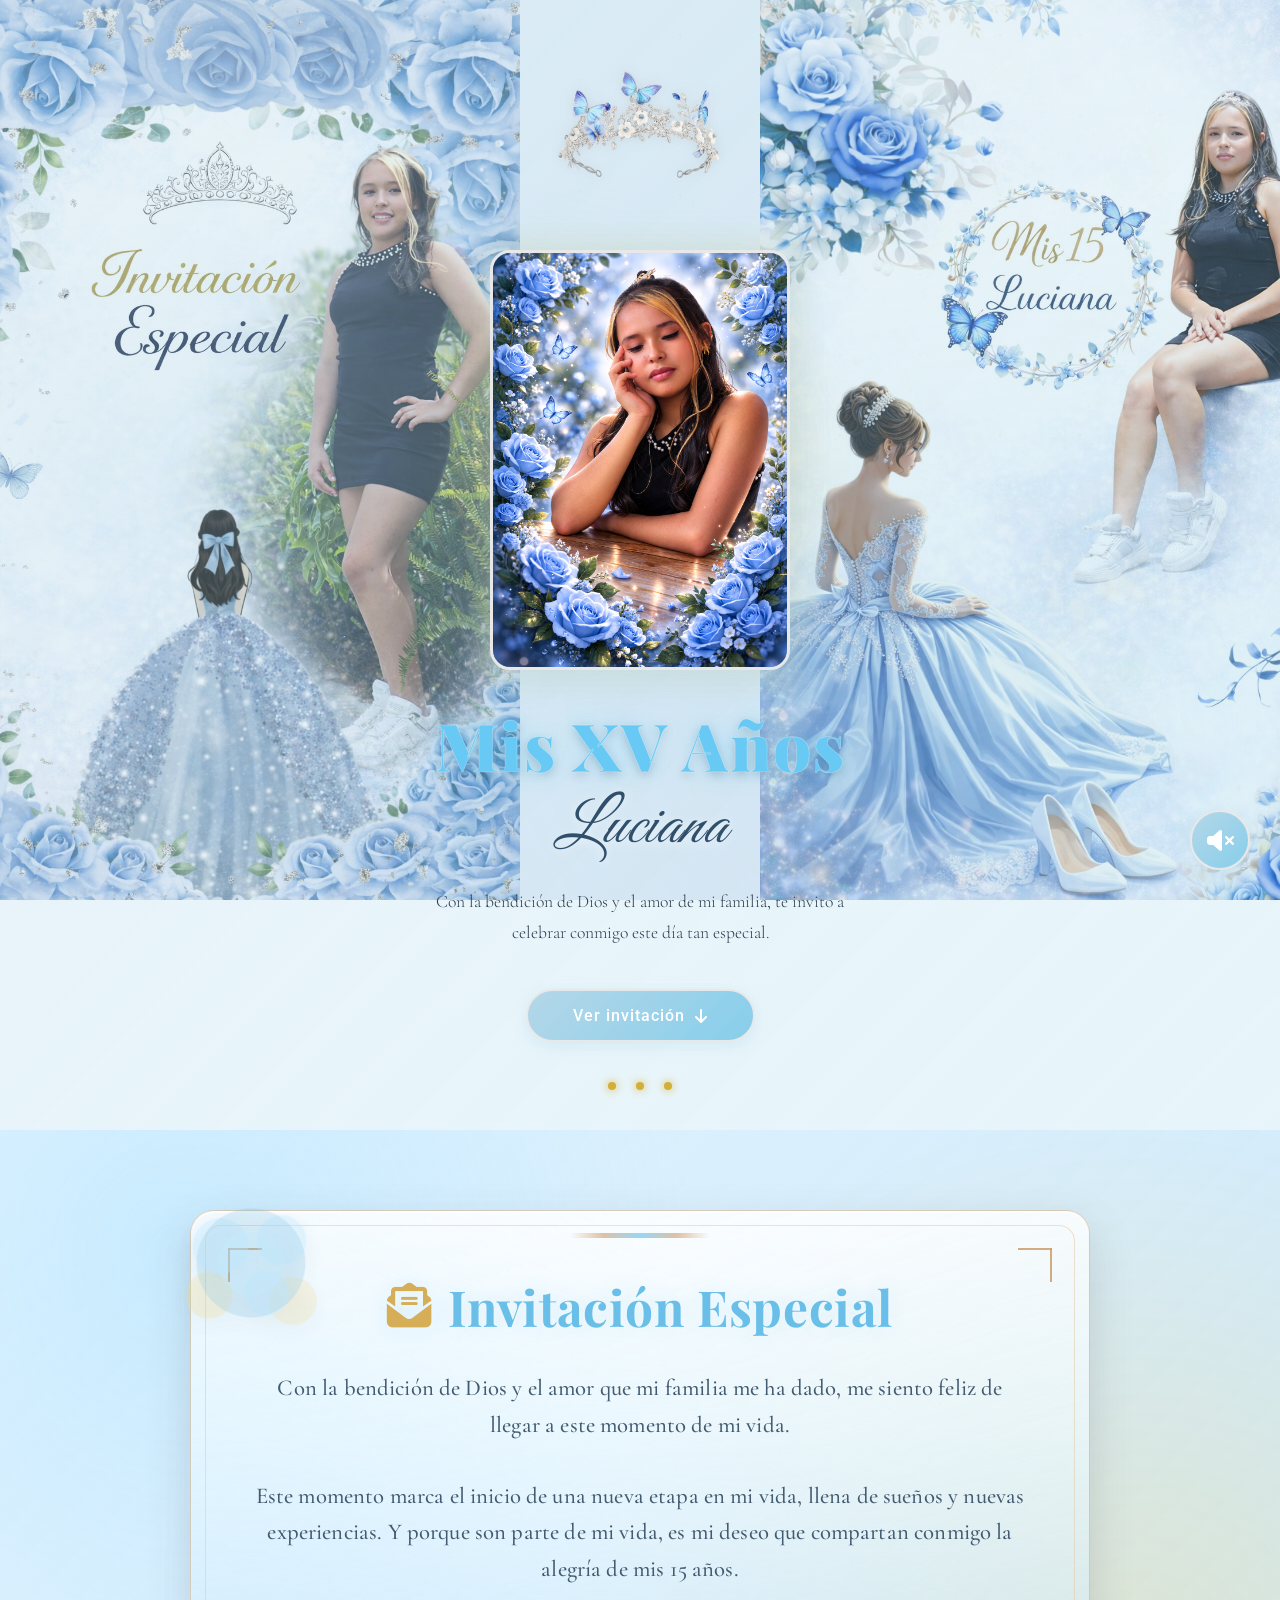
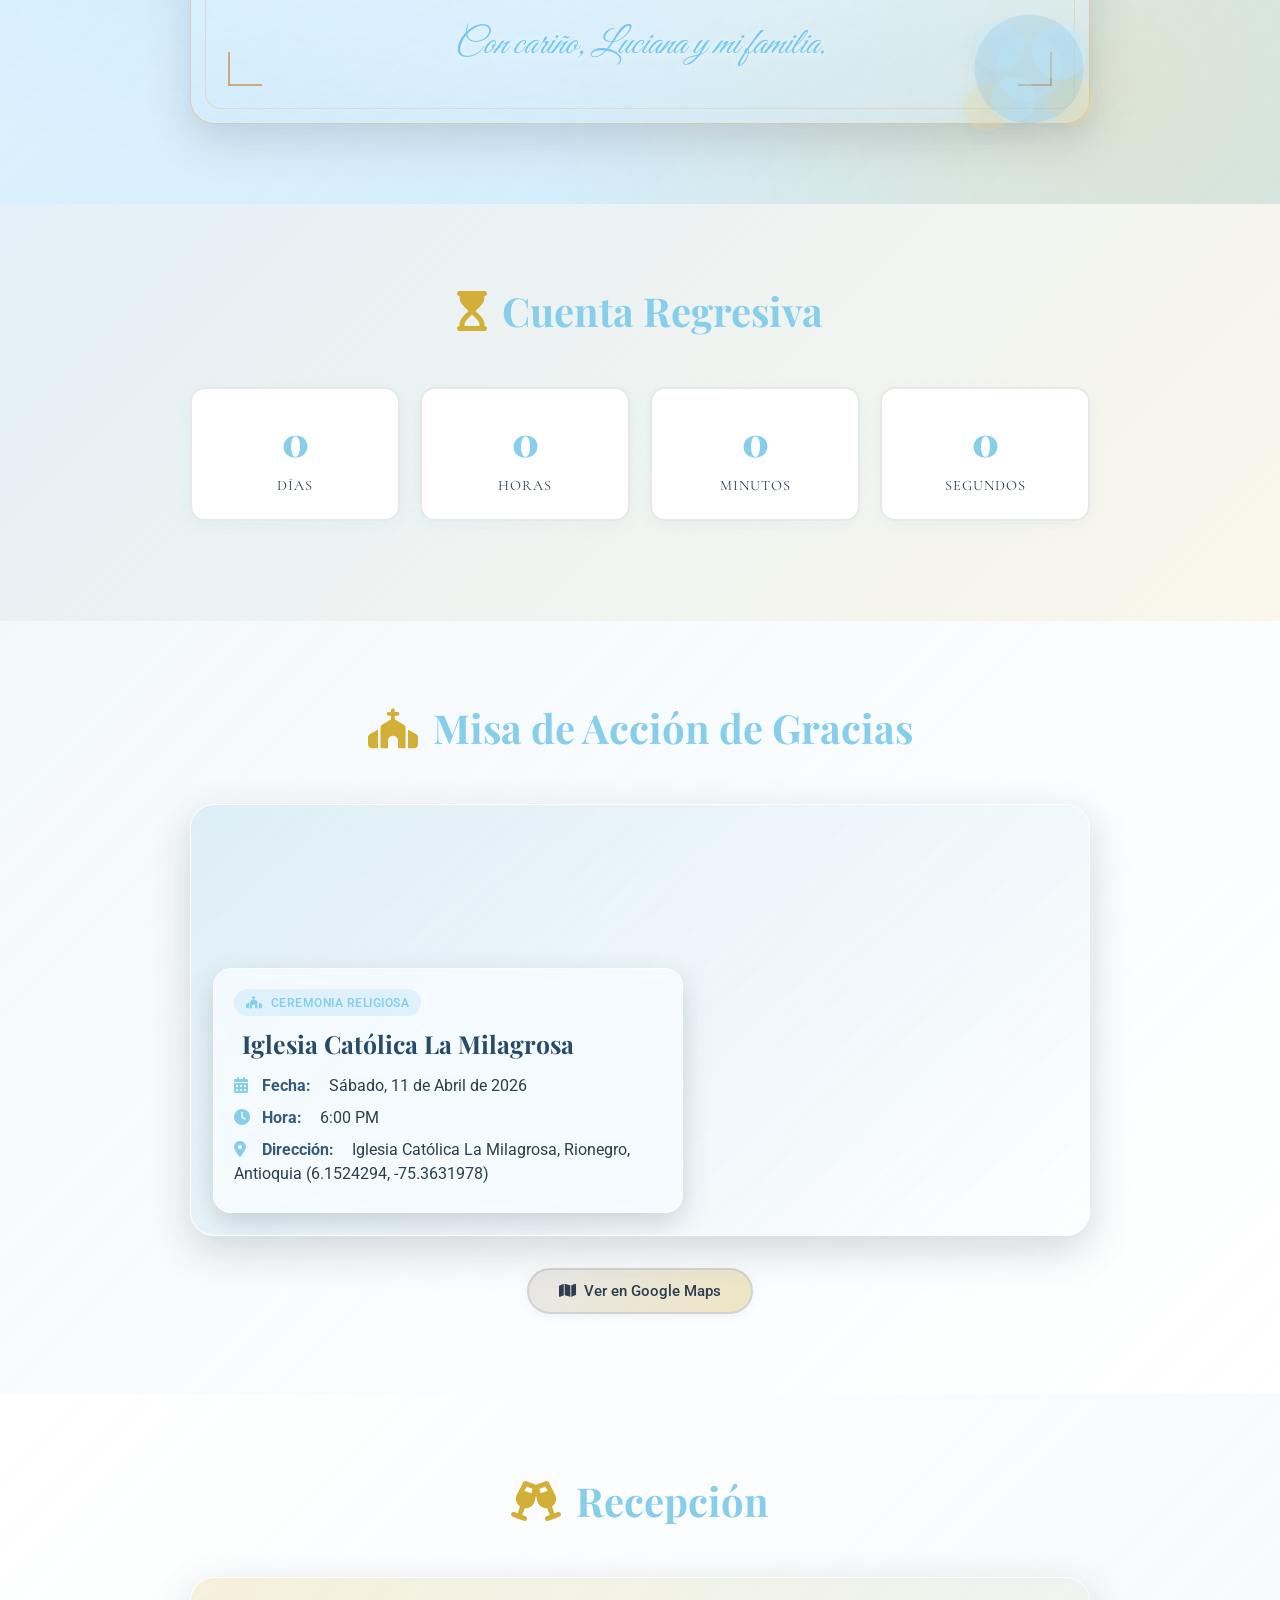
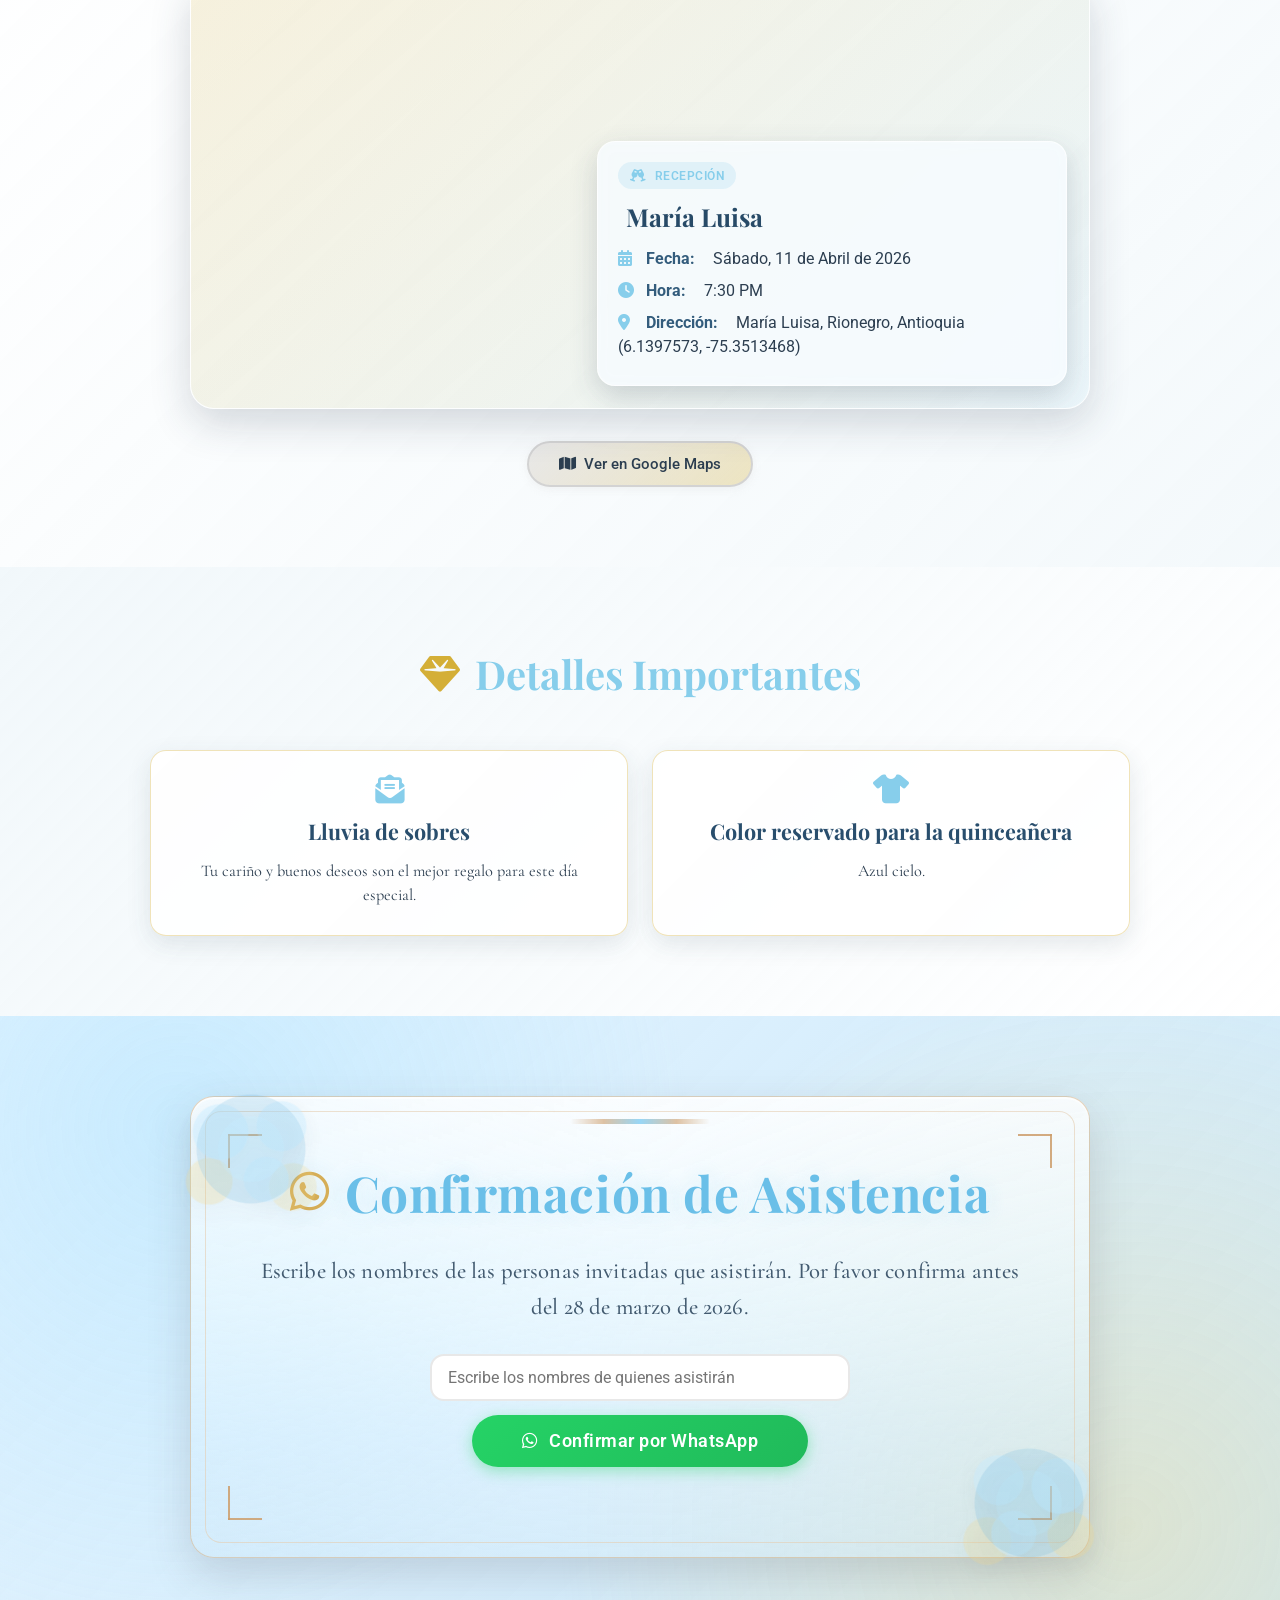
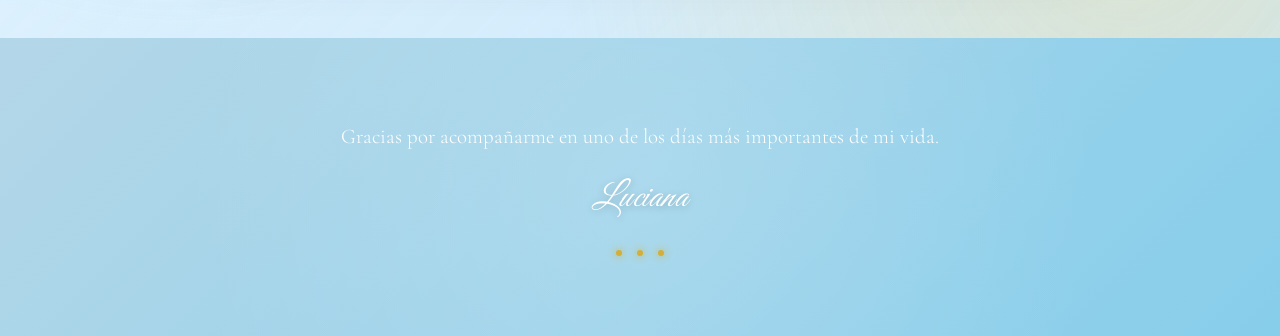
==== index.html @ 04242fd0 "Actualiza invitacion XV: diseno, textos, horarios, ubicaciones y assets" ====
﻿<!DOCTYPE html>
<html lang="es">
<head>
    <meta charset="UTF-8">
    <meta name="viewport" content="width=device-width, initial-scale=1.0">
    <meta name="description" content="Invitación digital a los XV años de Luciana">
    <meta name="theme-color" content="#B4D7E8">
    
    <title>Mis XV Años - Luciana</title>
    
    <!-- Google Fonts - Tipografías elegantes -->
    <link href="https://fonts.googleapis.com/css2?family=Playfair+Display:wght@700;900&family=Cormorant+Garamond:wght@300;400;500;600&family=Great+Vibes&family=Roboto:wght@300;400;500&display=swap" rel="stylesheet">
    
    <!-- Font Awesome para iconos -->
    <link rel="stylesheet" href="https://cdnjs.cloudflare.com/ajax/libs/font-awesome/6.4.0/css/all.min.css">
    
    <!-- Estilos CSS -->
    <link rel="stylesheet" href="css/style.css">
</head>
<body>
    <!-- Botón de reproducción de música (fijo en esquina) -->
    <button class="music-toggle" id="musicToggle" title="Reproducir música">
        <i class="fas fa-volume-up"></i>
    </button>

    <!-- Reproductor de música de fondo -->
    <audio id="backgroundMusic" loop preload="auto">
        <source src="audio/No Crezcas Mas - Tercer Cielo.mp3" type="audio/mpeg">
        Tu navegador no soporta reproducción de audio.
    </audio>

    <!-- ============================================ -->
    <!-- SECCIÓN 1: PORTADA PRINCIPAL -->
    <!-- ============================================ -->
    <section class="hero">
        <div class="hero-content">
            <!-- Decoración superior -->
            <div class="decoration-top">
                <div class="crown-badge">
                    <img src="images/image.png" alt="Corona" class="crown-svg">
                </div>
            </div>

            <!-- EDITAR: Reemplaza 'images/fotoprincipal.png.png' con la foto principal -->
            <div class="hero-image-container">
                <img src="images/fotoprincipal.png.png" alt="Luciana" class="hero-image">
                <div class="image-glow"></div>
            </div>

            <h1 class="hero-title">Mis XV Años</h1>
            <h2 class="hero-name">Luciana</h2>
            
            <p class="hero-phrase">
                Con la bendición de Dios y el amor de mi familia, 
                te invito a celebrar conmigo este día tan especial.
            </p>

            <button class="btn-primary" onclick="scrollToSection('invitationMessage')">
                <span>Ver invitación</span>
                <i class="fas fa-arrow-down"></i>
            </button>

            <!-- Decoración inferior -->
            <div class="decoration-bottom">
                <div class="sparkle"></div>
                <div class="sparkle"></div>
                <div class="sparkle"></div>
            </div>
        </div>
    </section>

    <!-- ============================================ -->
    <!-- SECCIÓN 2: MENSAJE DE INVITACIÓN -->
    <!-- ============================================ -->
    <section class="confirmation-section" id="invitationMessage">
        <div class="confirmation-container">
                        <div class="confirmation-content">
                <h2 class="section-title">
                    <i class="fas fa-envelope-open-text"></i>
                    Invitaci&oacute;n Especial
                </h2>

                <p id="invitationMainMessage" class="confirmation-text editable" contenteditable="true">
                    Con la bendici&oacute;n de Dios y el amor que mi familia me ha dado, me siento feliz
                    de llegar a este momento de mi vida.
                </p>

                <p id="momSpecialMessage" class="confirmation-text editable" contenteditable="true">
                    Este momento marca el inicio de una nueva etapa en mi vida, llena de sue&ntilde;os
                    y nuevas experiencias. Y porque son parte de mi vida, es mi deseo que
                    compartan conmigo la alegr&iacute;a de mis 15 a&ntilde;os.
                </p>

                <p id="momSignature" class="message-signature editable" contenteditable="true">
                    Con cari&ntilde;o, Luciana y mi familia.
                </p>
            </div>
        </div>
    </section>

    <!-- ============================================ -->
    <!-- SECCIÓN 3: CUENTA REGRESIVA -->
    <!-- ============================================ -->
    <section class="countdown" id="countdown">
        <div class="countdown-container">
            <h2 class="section-title">
                <i class="fas fa-hourglass-start"></i>
                Cuenta Regresiva
            </h2>

            <div class="countdown-display" id="countdownDisplay">
                <div class="countdown-item">
                    <div class="countdown-number" id="days">0</div>
                    <div class="countdown-label">Días</div>
                </div>
                <div class="countdown-item">
                    <div class="countdown-number" id="hours">0</div>
                    <div class="countdown-label">Horas</div>
                </div>
                <div class="countdown-item">
                    <div class="countdown-number" id="minutes">0</div>
                    <div class="countdown-label">Minutos</div>
                </div>
                <div class="countdown-item">
                    <div class="countdown-number" id="seconds">0</div>
                    <div class="countdown-label">Segundos</div>
                </div>
            </div>

            <!-- EDITAR: Cambia la fecha aquí (Formato: YYYY-MM-DDTHH:MM:SS) -->
            <!-- Ejemplo: 2026-04-11T18:00:00 para el 11 de abril de 2026 a las 6:00 PM -->
            <div id="eventDate" data-date="2026-04-11T18:00:00" style="display:none;"></div>
        </div>
    </section>

    <!-- ============================================ -->
    <!-- SECCIÓN 3: MISA DE ACCIÓN DE GRACIAS -->
    <!-- ============================================ -->
    <section class="event-section mass-section">
        <div class="event-container">
            <h2 class="section-title">
                <i class="fas fa-church"></i>
                Misa de Acción de Gracias
            </h2>

            <div class="venue-stage mass-venue">
                <iframe
                    class="venue-map"
                    title="Mapa de la iglesia"
                    loading="lazy"
                    referrerpolicy="no-referrer-when-downgrade"
                    src="https://www.google.com/maps?q=6.1524294,-75.3631978&z=17&output=embed">
                </iframe>
                <div class="venue-overlay"></div>

                <div class="venue-info-card">
                    <p class="venue-chip"><i class="fas fa-church"></i> Ceremonia religiosa</p>
                    <h3 class="venue-title editable" id="churchName" contenteditable="true">Iglesia Católica La Milagrosa</h3>

                    <div class="venue-meta-grid">
                        <p><i class="fas fa-calendar-alt"></i><strong>Fecha:</strong> <span id="massDate" class="editable" contenteditable="true">Sábado, 11 de Abril de 2026</span></p>
                        <p><i class="fas fa-clock"></i><strong>Hora:</strong> <span id="massTime" class="editable" contenteditable="true">6:00 PM</span></p>
                        <p><i class="fas fa-map-marker-alt"></i><strong>Dirección:</strong> <span id="churchAddress" class="editable" contenteditable="true">Iglesia Católica La Milagrosa, Rionegro, Antioquia (6.1524294, -75.3631978)</span></p>
                    </div>
                </div>
            </div>

            <!-- EDITAR: Reemplaza 'TU_LATITUD,TU_LONGITUD' con las coordenadas de la iglesia -->
            <button class="btn-secondary" onclick="window.open('https://www.google.com/maps/search/?api=1&query=6.1524294,-75.3631978', '_blank')">
                <i class="fas fa-map"></i>
                Ver en Google Maps
            </button>
        </div>
    </section>

    <!-- ============================================ -->
    <!-- SECCIÓN 4: RECEPCIÓN -->
    <!-- ============================================ -->
    <section class="event-section reception-section">
        <div class="event-container">
            <h2 class="section-title">
                <i class="fas fa-champagne-glasses"></i>
                Recepción
            </h2>

            <div class="venue-stage reception-venue">
                <iframe
                    class="venue-map"
                    title="Mapa de la recepción"
                    loading="lazy"
                    referrerpolicy="no-referrer-when-downgrade"
                    src="https://www.google.com/maps?q=6.1397573,-75.3513468&z=17&output=embed">
                </iframe>
                <div class="venue-overlay"></div>

                <div class="venue-info-card">
                    <p class="venue-chip"><i class="fas fa-champagne-glasses"></i> Recepción</p>
                    <h3 class="venue-title editable" id="hallName" contenteditable="true">Mar&iacute;a Luisa</h3>

                    <div class="venue-meta-grid">
                        <p><i class="fas fa-calendar-alt"></i><strong>Fecha:</strong> <span id="receptionDate" class="editable" contenteditable="true">Sábado, 11 de Abril de 2026</span></p>
                        <p><i class="fas fa-clock"></i><strong>Hora:</strong> <span id="receptionTime" class="editable" contenteditable="true">7:30 PM</span></p>
                        <p><i class="fas fa-map-marker-alt"></i><strong>Dirección:</strong> <span id="hallAddress" class="editable" contenteditable="true">María Luisa, Rionegro, Antioquia (6.1397573, -75.3513468)</span></p>
                    </div>
                </div>
            </div>

            <!-- EDITAR: Reemplaza 'TU_LATITUD,TU_LONGITUD' con las coordenadas del salón -->
            <button class="btn-secondary" onclick="window.open('https://www.google.com/maps/place/6%C2%B008%2723.1%22N+75%C2%B021%2704.9%22W/@6.1397691,-75.3514585,3a,75y,146.42h,90.19t/data=!3m7!1e1!3m5!1syah0PBZryakD0XWvAlxSeQ!2e0!6shttps:%2F%2Fstreetviewpixels-pa.googleapis.com%2Fv1%2Fthumbnail%3Fcb_client%3Dmaps_sv.tactile%26w%3D900%26h%3D600%26pitch%3D-0.1890152297627452%26panoid%3Dyah0PBZryakD0XWvAlxSeQ%26yaw%3D146.4249569434061!7i16384!8i8192!4m4!3m3!8m2!3d6.1397573!4d-75.3513468?hl=fr&entry=ttu&g_ep=EgoyMDI2MDMxMC4wIKXMDSoASAFQAw%3D%3D', '_blank')">
                <i class="fas fa-map"></i>
                Ver en Google Maps
            </button>
        </div>
    </section>

    <!-- ============================================ -->
    <!-- SECCIÓN 5: DETALLES IMPORTANTES -->
    <!-- ============================================ -->
    <section class="details-section">
        <div class="details-container">
            <h2 class="section-title">
                <i class="fas fa-gem"></i>
                Detalles Importantes
            </h2>

            <div class="details-grid">
                <article class="detail-note-card">
                    <i class="fas fa-envelope-open-text"></i>
                    <h3 class="editable" id="giftTitle" contenteditable="true">Lluvia de sobres</h3>
                    <p class="editable" id="giftText" contenteditable="true">Tu cariño y buenos deseos son el mejor regalo para este día especial.</p>
                </article>

                <article class="detail-note-card">
                    <i class="fas fa-shirt"></i>
                    <h3 class="editable" id="reservedColorTitle" contenteditable="true">Color reservado para la quinceañera</h3>
                    <p class="editable" id="reservedColorText" contenteditable="true">Azul cielo.</p>
                </article>
            </div>
        </div>
    </section>

    <!-- ============================================ -->
    <!-- SECCIÓN 6: CONFIRMACIÓN DE ASISTENCIA -->
    <!-- ============================================ -->
    <section class="confirmation-section">
        <div class="confirmation-container">
            <div class="confirmation-content">
                <h2 class="section-title">
                    <i class="fab fa-whatsapp"></i>
                    Confirmación de Asistencia
                </h2>

                <p class="confirmation-text">
                    Escribe los nombres de las personas invitadas que asistirán.
                    Por favor confirma antes del 28 de marzo de 2026.
                </p>

                <div class="confirmation-form">
                    <input
                        type="text"
                        id="guestNameInput"
                        class="confirmation-input"
                        placeholder="Escribe los nombres de quienes asistirán"
                        autocomplete="off">

                    <button class="btn-whatsapp" onclick="confirmAttendance()">
                        <i class="fab fa-whatsapp"></i>
                        Confirmar por WhatsApp
                    </button>
                </div>

                <p id="attendanceMessage" class="attendance-message"></p>
            </div>
        </div>
    </section>

    <!-- ============================================ -->
    <!-- SECCIÓN 7: MENSAJE FINAL -->
    <!-- ============================================ -->
    <section class="footer-section">
        <div class="footer-content">
            <p class="footer-message">
                Gracias por acompañarme en uno de los días 
                más importantes de mi vida.
            </p>
            <h3 class="footer-name">Luciana</h3>

            <!-- Decoración final -->
            <div class="footer-decoration">
                <div class="sparkle-small"></div>
                <div class="sparkle-small"></div>
                <div class="sparkle-small"></div>
            </div>
        </div>
    </section>

    <!-- Scripts JavaScript -->
    <script src="js/script.js"></script>
</body>
</html>
---- css/style.css ----
/* ====================================================== */
/* ESTILOS GENERALES Y COLORES */
/* ====================================================== */

:root {
    /* Colores principales - Paleta Princesa Azul */
    --color-primary: #B4D7E8;        /* Azul pastel principal */
    --color-secondary: #87CEEB;      /* Azul cielo */
    --color-accent: #E8E8E8;         /* Plata clara */
    --color-accent-dark: #D3D3D3;    /* Plata oscura */
    --color-gold: #D4AF37;           /* Oro suave */
    --color-dark: #2C3E50;           /* Azul oscuro para texto */
    --color-white: #FFFFFF;          /* Blanco puro */
    
    /* Fuentes */
    --font-title: 'Playfair Display', serif;
    --font-subtitle: 'Cormorant Garamond', serif;
    --font-script: 'Great Vibes', cursive;
    --font-body: 'Roboto', sans-serif;

    /* Fondos decorativos laterales */
    --bg-frame-left: url('../images/imgae-4.jpg');
    --bg-frame-right: url('../images/download-2.png');
    --bg-center-watermark: url("../images/invitacion_luciana_princesa (1).png");
    --side-gap-desktop: 420px;
    --side-gap-mobile: 180px;
    --crown-badge-bg: transparent; /* Cambia a #cfe6ff para fondo azul */
}

* {
    margin: 0;
    padding: 0;
    box-sizing: border-box;
}

html {
    scroll-behavior: smooth;
}

body {
    font-family: var(--font-body);
    color: var(--color-dark);
    overflow-x: hidden;
    background-image:
        var(--bg-frame-left),
        var(--bg-frame-right),
        linear-gradient(135deg, #f0f6fb 0%, #e8f1f9 50%, #f0ecf5 100%);
    background-repeat: no-repeat, no-repeat, no-repeat;
    background-position: calc(50% - var(--side-gap-desktop)) bottom, calc(50% + var(--side-gap-desktop)) bottom, center;
    background-size: auto 100vh, auto 100vh, cover;
    background-attachment: fixed, fixed, fixed;
    position: relative;
}

section {
    position: relative;
    z-index: 1;
}

/* Fondo con brillo sutil */
body::before {
    content: '';
    position: fixed;
    top: 0;
    left: 0;
    right: 0;
    bottom: 0;
    background: 
        radial-gradient(ellipse at 20% 50%, rgba(180, 215, 232, 0.15) 0%, transparent 50%),
        radial-gradient(ellipse at 80% 80%, rgba(135, 206, 235, 0.1) 0%, transparent 50%);
    pointer-events: none;
    z-index: -1;
}

/* Marca de agua central muy sutil */
body::after {
    content: '';
    position: fixed;
    top: 50%;
    left: 50%;
    width: min(55vw, 700px);
    height: min(80vh, 980px);
    transform: translate(-50%, -50%);
    background-image: var(--bg-center-watermark);
    background-repeat: no-repeat;
    background-position: center;
    background-size: contain;
    opacity: 0.12;
    pointer-events: none;
    z-index: -1;
}

/* ====================================================== */
/* BOTÓN DE MÚSICA (FIJO) */
/* ====================================================== */

.music-toggle {
    position: fixed;
    bottom: 30px;
    right: 30px;
    width: 60px;
    height: 60px;
    border-radius: 50%;
    background: linear-gradient(135deg, var(--color-primary), var(--color-secondary));
    border: 2px solid var(--color-accent);
    color: var(--color-white);
    font-size: 24px;
    cursor: pointer;
    z-index: 100;
    box-shadow: 0 4px 15px rgba(180, 215, 232, 0.4);
    transition: all 0.3s ease;
    display: flex;
    align-items: center;
    justify-content: center;
}

.music-toggle:hover {
    transform: scale(1.1);
    box-shadow: 0 6px 25px rgba(180, 215, 232, 0.6);
}

.music-toggle:active {
    transform: scale(0.95);
}

.music-toggle.playing {
    animation: pulse 2s infinite;
}

@keyframes pulse {
    0%, 100% {
        box-shadow: 0 4px 15px rgba(180, 215, 232, 0.4);
    }
    50% {
        box-shadow: 0 4px 25px rgba(180, 215, 232, 0.8);
    }
}

/* En móvil, ajustar posición */
@media (max-width: 768px) {
    body {
        background-size: auto 78vh, auto 78vh, cover;
        background-position: calc(50% - var(--side-gap-mobile)) bottom, calc(50% + var(--side-gap-mobile)) bottom, center;
        background-attachment: scroll, scroll, scroll;
    }

    body::after {
        width: 78vw;
        height: 72vh;
        opacity: 0.09;
    }

    .music-toggle {
        bottom: 20px;
        right: 20px;
        width: 50px;
        height: 50px;
        font-size: 20px;
    }
}

/* ====================================================== */
/* SECCIÓN HERO (PORTADA PRINCIPAL) */
/* ====================================================== */

.hero {
    min-height: 100vh;
    display: flex;
    align-items: center;
    justify-content: center;
    padding: 40px 20px;
    background: linear-gradient(135deg, rgba(180, 215, 232, 0.3) 0%, rgba(135, 206, 235, 0.2) 100%);
    position: relative;
    overflow: hidden;
}

/* Fondo decorativo animado */
.hero::before {
    content: '';
    position: absolute;
    top: -50%;
    right: -50%;
    width: 100%;
    height: 100%;
    background: radial-gradient(circle, rgba(212, 175, 55, 0.1) 1px, transparent 1px);
    background-size: 80px 80px;
    animation: float 20s linear infinite;
    z-index: 0;
}

@keyframes float {
    0% { transform: translate(0, 0); }
    100% { transform: translate(100px, 100px); }
}

.hero-content {
    position: relative;
    z-index: 10;
    text-align: center;
    max-width: 600px;
    animation: fadeInDown 1.2s ease-out;
}

@keyframes fadeInDown {
    from {
        opacity: 0;
        transform: translateY(-30px);
    }
    to {
        opacity: 1;
        transform: translateY(0);
    }
}

/* Decoración superior con corona */
.decoration-top {
    margin-bottom: 30px;
    animation: fadeInDown 1.5s ease-out;
    display: flex;
    justify-content: center;
    width: 100%;
}

.crown-badge {
    background: var(--crown-badge-bg);
    border-radius: 14px;
    padding: 4px 10px;
    display: flex;
    justify-content: center;
    align-items: center;
    width: 100%;
}

.crown-svg {
    width: 172px;
    height: auto;
    display: block;
    margin: 0 auto;
    mix-blend-mode: multiply;
    filter: drop-shadow(0 0 6px rgba(180, 180, 180, 0.35));
}

/* Contenedor de imagen con efecto brillo */
.hero-image-container {
    position: relative;
    margin-bottom: 40px;
    display: flex;
    justify-content: center;
}

.hero-image {
    width: 300px;
    height: 420px;
    object-fit: cover;
    border-radius: 20px;
    box-shadow: 
        0 10px 40px rgba(180, 215, 232, 0.4),
        0 0 40px rgba(212, 175, 55, 0.2);
    border: 3px solid var(--color-accent);
    animation: fadeInUp 1.2s ease-out;
    transition: transform 0.3s ease;
}

.hero-image:hover {
    transform: translateY(-5px);
}

.image-glow {
    position: absolute;
    top: -10px;
    left: -10px;
    right: -10px;
    bottom: -10px;
    border-radius: 20px;
    background: radial-gradient(ellipse at center, rgba(212, 175, 55, 0.15) 0%, transparent 70%);
    z-index: -1;
}

@keyframes fadeInUp {
    from {
        opacity: 0;
        transform: translateY(30px);
    }
    to {
        opacity: 1;
        transform: translateY(0);
    }
}

/* Título principal "Mis XV Años" */
.hero-title {
    font-family: var(--font-title);
    font-size: 4.15rem;
    font-weight: 900;
    color: #67c9f4;
    margin-bottom: 8px;
    letter-spacing: 1.5px;
    line-height: 1.05;
    text-shadow: 
        0 3px 10px rgba(25, 61, 88, 0.22),
        0 0 26px rgba(103, 201, 244, 0.45);
    -webkit-text-stroke: 0.7px rgba(255, 255, 255, 0.35);
    animation: fadeInDown 1.3s ease-out 0.2s both;
}

/* Nombre "Luciana" */
.hero-name {
    font-family: var(--font-script);
    font-size: 4rem;
    font-weight: 400;
    font-style: italic;
    color: #2f4f6b;
    margin-bottom: 18px;
    letter-spacing: 1px;
    text-shadow: 0 2px 10px rgba(255, 255, 255, 0.65);
    animation: fadeInDown 1.3s ease-out 0.3s both;
}

/* Frase elegante */
.hero-phrase {
    font-family: var(--font-subtitle);
    font-size: 1.1rem;
    line-height: 1.8;
    color: var(--color-dark);
    margin-bottom: 40px;
    font-weight: 300;
    max-width: 450px;
    margin-left: auto;
    margin-right: auto;
    animation: fadeInUp 1.3s ease-out 0.4s both;
}

/* Decoración inferior con destellos */
.decoration-bottom {
    margin-top: 40px;
    display: flex;
    justify-content: center;
    gap: 20px;
    animation: fadeIn 1.5s ease-out 0.6s both;
}

.sparkle {
    width: 8px;
    height: 8px;
    background: var(--color-gold);
    border-radius: 50%;
    box-shadow: 0 0 10px var(--color-gold);
    animation: twinkle 1.5s infinite;
}

.sparkle:nth-child(2) {
    animation-delay: 0.3s;
}

.sparkle:nth-child(3) {
    animation-delay: 0.6s;
}

@keyframes twinkle {
    0%, 100% { opacity: 0.3; transform: scale(0.8); }
    50% { opacity: 1; transform: scale(1.2); }
}

@keyframes fadeIn {
    from {
        opacity: 0;
    }
    to {
        opacity: 1;
    }
}

/* ====================================================== */
/* BOTONES */
/* ====================================================== */

.btn-primary {
    background: linear-gradient(135deg, var(--color-primary), var(--color-secondary));
    color: var(--color-white);
    border: 2px solid var(--color-accent);
    padding: 15px 45px;
    font-size: 1rem;
    font-family: var(--font-body);
    border-radius: 50px;
    cursor: pointer;
    transition: all 0.3s ease;
    box-shadow: 0 4px 15px rgba(180, 215, 232, 0.4);
    display: inline-flex;
    align-items: center;
    gap: 10px;
    font-weight: 500;
    letter-spacing: 1px;
}

.btn-primary:hover {
    transform: translateY(-2px);
    box-shadow: 0 6px 25px rgba(180, 215, 232, 0.6);
}

.btn-primary:active {
    transform: translateY(0);
}

.btn-secondary {
    background: linear-gradient(135deg, var(--color-accent), rgba(212, 175, 55, 0.3));
    color: var(--color-dark);
    border: 2px solid var(--color-accent-dark);
    padding: 12px 30px;
    font-size: 0.95rem;
    font-family: var(--font-body);
    border-radius: 50px;
    cursor: pointer;
    transition: all 0.3s ease;
    box-shadow: 0 2px 10px rgba(211, 211, 211, 0.3);
    display: inline-flex;
    align-items: center;
    gap: 8px;
    font-weight: 500;
}

.btn-secondary:hover {
    background: linear-gradient(135deg, var(--color-accent-dark), rgba(212, 175, 55, 0.4));
    transform: translateY(-2px);
    box-shadow: 0 4px 15px rgba(211, 211, 211, 0.5);
}

.btn-secondary:active {
    transform: translateY(0);
}

.btn-whatsapp {
    background: linear-gradient(135deg, #25D366, #20BA5A);
    color: var(--color-white);
    border: none;
    padding: 16px 50px;
    font-size: 1.1rem;
    font-family: var(--font-body);
    border-radius: 50px;
    cursor: pointer;
    transition: all 0.3s ease;
    box-shadow: 0 4px 15px rgba(37, 211, 102, 0.4);
    display: inline-flex;
    align-items: center;
    gap: 12px;
    font-weight: 600;
    letter-spacing: 0.5px;
}

.btn-whatsapp:hover {
    transform: translateY(-3px);
    box-shadow: 0 6px 25px rgba(37, 211, 102, 0.6);
}

.btn-whatsapp:active {
    transform: translateY(-1px);
}

/* ====================================================== */
/* SECCIÓN CUENTA REGRESIVA */
/* ====================================================== */

.countdown {
    padding: 80px 20px;
    background: linear-gradient(135deg, rgba(200, 225, 239, 0.5) 0%, rgba(212, 175, 55, 0.1) 100%);
    position: relative;
}

.countdown-container {
    max-width: 900px;
    margin: 0 auto;
    animation: fadeInUp 0.8s ease-out;
}

.section-title {
    font-family: var(--font-title);
    font-size: 2.5rem;
    color: var(--color-secondary);
    text-align: center;
    margin-bottom: 50px;
    display: flex;
    align-items: center;
    justify-content: center;
    gap: 15px;
}

.section-title i {
    color: var(--color-gold);
}

.countdown-display {
    display: grid;
    grid-template-columns: repeat(auto-fit, minmax(140px, 1fr));
    gap: 20px;
    margin-bottom: 20px;
}

.countdown-item {
    background: var(--color-white);
    border: 2px solid var(--color-accent);
    border-radius: 15px;
    padding: 25px 15px;
    text-align: center;
    box-shadow: 0 4px 15px rgba(180, 215, 232, 0.2);
    transition: all 0.3s ease;
    animation: scaleIn 0.5s ease-out;
}

.countdown-item:hover {
    transform: translateY(-5px);
    box-shadow: 0 8px 25px rgba(180, 215, 232, 0.4);
    background: linear-gradient(135deg, rgba(180, 215, 232, 0.1), rgba(135, 206, 235, 0.1));
}

@keyframes scaleIn {
    from {
        opacity: 0;
        transform: scale(0.8);
    }
    to {
        opacity: 1;
        transform: scale(1);
    }
}

.countdown-number {
    font-family: var(--font-title);
    font-size: 2.5rem;
    font-weight: 900;
    color: var(--color-secondary);
    margin-bottom: 10px;
}

.countdown-label {
    font-family: var(--font-subtitle);
    font-size: 0.9rem;
    color: var(--color-dark);
    text-transform: uppercase;
    letter-spacing: 1px;
    font-weight: 400;
}

/* ====================================================== */
/* SECCIONES DE EVENTOS (MISA Y RECEPCIÓN) */
/* ====================================================== */

.event-section {
    padding: 80px 20px;
    position: relative;
    animation: fadeInUp 0.8s ease-out;
}

.mass-section {
    background: linear-gradient(135deg, rgba(180, 215, 232, 0.15) 0%, transparent 100%);
}

.reception-section {
    background: linear-gradient(135deg, transparent 0%, rgba(180, 215, 232, 0.15) 100%);
}

.event-container {
    max-width: 900px;
    margin: 0 auto;
    text-align: center;
}

.event-details {
    display: grid;
    grid-template-columns: repeat(auto-fit, minmax(250px, 1fr));
    gap: 30px;
    margin-bottom: 40px;
}

.detail-item {
    background: var(--color-white);
    border-left: 4px solid var(--color-gold);
    border-radius: 10px;
    padding: 25px;
    box-shadow: 0 2px 15px rgba(180, 215, 232, 0.2);
    transition: all 0.3s ease;
    text-align: left;
}

.detail-item:hover {
    transform: translateY(-5px);
    box-shadow: 0 6px 25px rgba(180, 215, 232, 0.4);
}

.detail-item i {
    font-size: 1.8rem;
    color: var(--color-secondary);
    margin-bottom: 10px;
}

.detail-content label {
    display: block;
    font-family: var(--font-subtitle);
    font-size: 0.85rem;
    color: var(--color-dark);
    text-transform: uppercase;
    letter-spacing: 1px;
    margin-bottom: 8px;
    font-weight: 500;
}

.detail-content p {
    font-family: var(--font-subtitle);
    font-size: 1.1rem;
    color: var(--color-secondary);
    font-weight: 400;
}

.venue-stage {
    width: 100%;
    max-width: 980px;
    margin: 0 auto 32px;
    position: relative;
    overflow: hidden;
    border-radius: 24px;
    border: 1px solid rgba(255, 255, 255, 0.55);
    box-shadow: 0 14px 40px rgba(44, 62, 80, 0.2);
}

.venue-map {
    height: 430px;
    width: 100%;
    display: block;
    border: 0;
    filter: saturate(0.9) contrast(0.95) brightness(0.95);
}

.venue-overlay {
    position: absolute;
    inset: 0;
    pointer-events: none;
    background: linear-gradient(135deg, rgba(180, 215, 232, 0.22) 0%, rgba(212, 175, 55, 0.1) 100%);
}

.venue-info-card {
    position: absolute;
    left: 22px;
    bottom: 22px;
    width: min(92%, 470px);
    padding: 20px 20px 18px;
    border-radius: 18px;
    border: 1px solid rgba(255, 255, 255, 0.75);
    background: rgba(248, 252, 255, 0.9);
    backdrop-filter: blur(8px);
    box-shadow: 0 10px 28px rgba(44, 62, 80, 0.2);
    text-align: left;
}

.reception-venue .venue-info-card {
    left: auto;
    right: 22px;
}

.venue-chip {
    display: inline-flex;
    align-items: center;
    gap: 8px;
    padding: 6px 12px;
    border-radius: 999px;
    background: rgba(135, 206, 235, 0.2);
    color: var(--color-secondary);
    font-weight: 600;
    letter-spacing: 0.5px;
    font-size: 0.78rem;
    text-transform: uppercase;
    margin-bottom: 10px;
}

.venue-title {
    font-family: var(--font-title);
    font-size: 1.55rem;
    margin-bottom: 12px;
    color: #274a67;
    line-height: 1.2;
}

.venue-meta-grid p {
    margin: 8px 0;
    color: var(--color-dark);
    font-size: 1rem;
    line-height: 1.5;
}

.venue-meta-grid i {
    width: 20px;
    color: var(--color-secondary);
    margin-right: 8px;
}

.venue-meta-grid strong {
    color: #335c7c;
    margin-right: 6px;
}

.mass-venue .venue-overlay {
    background: linear-gradient(140deg, rgba(147, 201, 229, 0.24) 0%, rgba(255, 255, 255, 0.02) 100%);
}

.reception-venue .venue-overlay {
    background: linear-gradient(140deg, rgba(212, 175, 55, 0.17) 0%, rgba(135, 206, 235, 0.1) 100%);
}

/* Estilos para campos editables */
.editable {
    cursor: pointer;
    border-radius: 5px;
    padding: 3px 8px;
    transition: background-color 0.2s ease;
}

.editable:hover {
    background-color: rgba(180, 215, 232, 0.2);
}

.editable:focus {
    background-color: rgba(180, 215, 232, 0.3);
    outline: 2px solid var(--color-secondary);
    outline-offset: 2px;
}

/* ====================================================== */
/* SECCIÓN CONFIRMACIÓN */
/* ====================================================== */

.confirmation-section {
    padding: 80px 20px;
    background:
        radial-gradient(circle at 14% 18%, rgba(186, 231, 255, 0.62) 0%, transparent 42%),
        radial-gradient(circle at 88% 82%, rgba(245, 215, 132, 0.34) 0%, transparent 46%),
        linear-gradient(135deg, rgba(219, 240, 255, 0.78) 0%, rgba(173, 219, 247, 0.62) 100%);
    position: relative;
    overflow: hidden;
}

.confirmation-container {
    max-width: 900px;
    margin: 0 auto;
    text-align: center;
    animation: fadeInUp 0.8s ease-out;
    position: relative;
}

.confirmation-container::before,
.confirmation-container::after {
    content: '';
    position: absolute;
    width: 190px;
    height: 190px;
    pointer-events: none;
    z-index: 3;
    opacity: 0.66;
    filter: drop-shadow(0 8px 10px rgba(44, 62, 80, 0.14));
    background-repeat: no-repeat;
    background-position: center;
    background-size: contain;
}

.confirmation-container::before {
    top: -42px;
    left: -34px;
    background-image:
        radial-gradient(circle at 50% 50%, rgba(133, 205, 242, 0.44) 0 24%, rgba(95, 176, 221, 0.28) 25% 40%, transparent 41%),
        radial-gradient(circle at 34% 41%, rgba(198, 235, 255, 0.72) 0 16%, transparent 17%),
        radial-gradient(circle at 66% 38%, rgba(198, 235, 255, 0.62) 0 14%, transparent 15%),
        radial-gradient(circle at 58% 66%, rgba(198, 235, 255, 0.56) 0 13%, transparent 14%),
        radial-gradient(circle at 28% 67%, rgba(245, 215, 132, 0.38) 0 12%, transparent 13%),
        radial-gradient(circle at 72% 70%, rgba(245, 215, 132, 0.34) 0 12%, transparent 13%);
}

.confirmation-container::after {
    right: -34px;
    bottom: -40px;
    transform: scaleX(-1);
    background-image:
        radial-gradient(circle at 50% 50%, rgba(133, 205, 242, 0.44) 0 24%, rgba(95, 176, 221, 0.28) 25% 40%, transparent 41%),
        radial-gradient(circle at 34% 41%, rgba(198, 235, 255, 0.72) 0 16%, transparent 17%),
        radial-gradient(circle at 66% 38%, rgba(198, 235, 255, 0.62) 0 14%, transparent 15%),
        radial-gradient(circle at 58% 66%, rgba(198, 235, 255, 0.56) 0 13%, transparent 14%),
        radial-gradient(circle at 28% 67%, rgba(245, 215, 132, 0.38) 0 12%, transparent 13%),
        radial-gradient(circle at 72% 70%, rgba(245, 215, 132, 0.34) 0 12%, transparent 13%);
}

.confirmation-content {
    background:
        linear-gradient(180deg, rgba(255, 255, 255, 0.78) 0%, rgba(238, 250, 255, 0.62) 44%, rgba(219, 241, 255, 0.46) 74%, rgba(206, 232, 248, 0.38) 100%),
        radial-gradient(circle at 50% 10%, rgba(255, 255, 255, 0.42) 0%, rgba(255, 255, 255, 0.14) 58%, rgba(255, 255, 255, 0) 100%),
        url("../images/invitacion_luciana_princesa (1).png");
    background-repeat: no-repeat, no-repeat, no-repeat;
    background-position: center, center, center 92%;
    background-size: cover, cover, 132% auto;
    background-blend-mode: normal, normal, normal;
    border: 1px solid rgba(212, 168, 118, 0.48);
    border-radius: 24px;
    padding: 62px 44px 52px;
    box-shadow:
        0 16px 44px rgba(68, 62, 74, 0.18),
        0 2px 0 rgba(255, 255, 255, 0.7) inset;
    position: relative;
    z-index: 2;
    overflow: hidden;
}

.confirmation-content::before {
    content: '';
    position: absolute;
    inset: 14px;
    border: 1.5px solid rgba(228, 206, 177, 0.6);
    border-radius: 16px;
    background:
        linear-gradient(rgba(205, 158, 108, 0.86), rgba(205, 158, 108, 0.86)) 22px 22px / 34px 2px no-repeat,
        linear-gradient(rgba(205, 158, 108, 0.86), rgba(205, 158, 108, 0.86)) 22px 22px / 2px 34px no-repeat,
        linear-gradient(rgba(205, 158, 108, 0.86), rgba(205, 158, 108, 0.86)) calc(100% - 22px) 22px / 34px 2px no-repeat,
        linear-gradient(rgba(205, 158, 108, 0.86), rgba(205, 158, 108, 0.86)) calc(100% - 22px) 22px / 2px 34px no-repeat,
        linear-gradient(rgba(205, 158, 108, 0.86), rgba(205, 158, 108, 0.86)) 22px calc(100% - 22px) / 34px 2px no-repeat,
        linear-gradient(rgba(205, 158, 108, 0.86), rgba(205, 158, 108, 0.86)) 22px calc(100% - 22px) / 2px 34px no-repeat,
        linear-gradient(rgba(205, 158, 108, 0.86), rgba(205, 158, 108, 0.86)) calc(100% - 22px) calc(100% - 22px) / 34px 2px no-repeat,
        linear-gradient(rgba(205, 158, 108, 0.86), rgba(205, 158, 108, 0.86)) calc(100% - 22px) calc(100% - 22px) / 2px 34px no-repeat;
    pointer-events: none;
}

.confirmation-content::after {
    content: '';
    position: absolute;
    top: 22px;
    left: 50%;
    transform: translateX(-50%);
    width: 140px;
    height: 5px;
    border-radius: 999px;
    background: linear-gradient(90deg, transparent 0%, rgba(205, 158, 108, 0.62) 24%, rgba(130, 206, 244, 0.82) 50%, rgba(205, 158, 108, 0.62) 76%, transparent 100%);
    pointer-events: none;
}

.confirmation-content .section-title {
    font-family: var(--font-title);
    font-weight: 700;
    font-size: clamp(2.3rem, 4vw, 3.1rem);
    letter-spacing: 0.6px;
    margin-bottom: 28px;
    color: #6abfe8;
    text-shadow:
        0 2px 10px rgba(255, 255, 255, 0.45),
        0 0 18px rgba(106, 191, 232, 0.24);
}

.confirmation-content .section-title i {
    color: #d6ae57;
    font-size: 0.9em;
}

.confirmation-text {
    font-family: var(--font-subtitle);
    font-size: 1.42rem;
    color: #435b70;
    margin: 0 auto 28px;
    max-width: 790px;
    line-height: 1.62;
    font-weight: 500;
    letter-spacing: 0.15px;
    text-wrap: pretty;
}

.confirmation-subtitle {
    font-size: 0.85rem;
    color: var(--color-dark);
    margin-top: 15px;
    font-style: italic;
}

.confirmation-form {
    display: flex;
    flex-direction: column;
    gap: 14px;
    align-items: center;
    margin-bottom: 8px;
}

.confirmation-input {
    width: min(100%, 420px);
    border: 2px solid var(--color-accent);
    border-radius: 14px;
    padding: 12px 16px;
    font-size: 1rem;
    font-family: var(--font-body);
    color: var(--color-dark);
    background: var(--color-white);
}

.confirmation-input:focus {
    outline: 2px solid var(--color-secondary);
    outline-offset: 2px;
}

.attendance-message {
    margin-top: 16px;
    min-height: 1.3em;
    font-family: var(--font-subtitle);
    font-size: 1.05rem;
    color: var(--color-secondary);
    font-weight: 500;
}

.message-signature {
    font-family: var(--font-script);
    font-size: 2.3rem;
    color: #73c8f0;
    margin-top: 8px;
    font-style: italic;
    font-weight: 400;
    letter-spacing: 0.2px;
    text-shadow: 0 2px 8px rgba(255, 255, 255, 0.5);
}

/* ====================================================== */
/* SECCIÓN DETALLES IMPORTANTES */
/* ====================================================== */

.details-section {
    padding: 80px 20px;
    background: linear-gradient(135deg, rgba(180, 215, 232, 0.18) 0%, rgba(255, 255, 255, 0.45) 100%);
}

.details-container {
    max-width: 980px;
    margin: 0 auto;
}

.details-grid {
    display: grid;
    grid-template-columns: repeat(auto-fit, minmax(240px, 1fr));
    gap: 24px;
}

.detail-note-card {
    background: rgba(255, 255, 255, 0.92);
    border: 1px solid rgba(212, 175, 55, 0.35);
    border-radius: 16px;
    padding: 24px 20px;
    box-shadow: 0 8px 24px rgba(44, 62, 80, 0.12);
    text-align: center;
    transition: transform 0.25s ease, box-shadow 0.25s ease;
}

.detail-note-card:hover {
    transform: translateY(-4px);
    box-shadow: 0 12px 30px rgba(44, 62, 80, 0.18);
}

.detail-note-card i {
    font-size: 1.8rem;
    color: var(--color-secondary);
    margin-bottom: 12px;
}

.detail-note-card h3 {
    font-family: var(--font-title);
    color: #294e6d;
    font-size: 1.35rem;
    margin-bottom: 8px;
    line-height: 1.2;
}

.detail-note-card p {
    font-family: var(--font-subtitle);
    color: var(--color-dark);
    font-size: 1.02rem;
    line-height: 1.5;
}

.confirmation-decoration {
    position: absolute;
    top: -20px;
    left: 50%;
    transform: translateX(-50%);
    z-index: 1;
    display: flex;
    gap: 10px;
}

.confirmation-decoration i {
    font-size: 1.5rem;
    color: var(--color-gold);
    text-shadow: 0 0 10px rgba(212, 175, 55, 0.5);
    animation: float-icon 3s ease-in-out infinite;
}

.confirmation-decoration i:nth-child(2) {
    animation-delay: 0.3s;
}

.confirmation-decoration i:nth-child(3) {
    animation-delay: 0.6s;
}

@keyframes float-icon {
    0%, 100% {
        transform: translateY(0);
    }
    50% {
        transform: translateY(-10px);
    }
}

/* ====================================================== */
/* SECCIÓN FINAL (FOOTER) */
/* ====================================================== */

.footer-section {
    padding: 80px 20px;
    background: linear-gradient(135deg, var(--color-primary) 0%, var(--color-secondary) 100%);
    text-align: center;
    position: relative;
    overflow: hidden;
}

.footer-section::before {
    content: '';
    position: absolute;
    top: 0;
    left: 0;
    right: 0;
    bottom: 0;
    background: radial-gradient(circle at 50% 50%, rgba(255, 255, 255, 0.15) 0%, transparent 70%);
    pointer-events: none;
}

.footer-content {
    position: relative;
    z-index: 2;
    animation: fadeInUp 0.8s ease-out;
}

.footer-message {
    font-family: var(--font-subtitle);
    font-size: 1.3rem;
    color: var(--color-white);
    margin-bottom: 20px;
    line-height: 1.8;
    font-weight: 300;
}

.footer-name {
    font-family: var(--font-script);
    font-size: 2.2rem;
    color: var(--color-white);
    margin-bottom: 30px;
    letter-spacing: 0.6px;
    font-style: italic;
    font-weight: 400;
    text-shadow: 0 2px 8px rgba(0, 0, 0, 0.2);
}

.footer-decoration {
    display: flex;
    justify-content: center;
    gap: 15px;
}

.sparkle-small {
    width: 6px;
    height: 6px;
    background: var(--color-gold);
    border-radius: 50%;
    box-shadow: 0 0 8px var(--color-gold);
    animation: sparkle-small-ani 2s infinite;
}

.sparkle-small:nth-child(2) {
    animation-delay: 0.3s;
}

.sparkle-small:nth-child(3) {
    animation-delay: 0.6s;
}

@keyframes sparkle-small-ani {
    0%, 100% { opacity: 0.5; }
    50% { opacity: 1; }
}

/* ====================================================== */
/* RESPONSIVE DESIGN - TABLETAS */
/* ====================================================== */

@media (max-width: 768px) {
    :root {
        --font-size-base: 14px;
    }

    .hero-title {
        font-size: 3.1rem;
    }

    .hero-name {
        font-size: 3rem;
    }

    .hero-image {
        width: 240px;
        height: 335px;
    }

    .hero-phrase {
        font-size: 1rem;
    }

    .section-title {
        font-size: 2rem;
        margin-bottom: 30px;
    }

    .countdown-display {
        grid-template-columns: repeat(2, 1fr);
        gap: 15px;
    }

    .countdown-number {
        font-size: 2rem;
    }

    .event-details {
        grid-template-columns: 1fr;
        gap: 20px;
    }

    .venue-map {
        height: 380px;
    }

    .venue-info-card {
        left: 14px;
        right: 14px;
        bottom: 14px;
        width: auto;
        padding: 14px 14px;
    }

    .reception-venue .venue-info-card {
        left: 14px;
        right: 14px;
    }

    .confirmation-content {
        padding: 52px 28px 40px;
        background-position: center, center, center 90%;
        background-size: cover, cover, 150% auto;
    }

    .confirmation-text {
        font-size: 1.18rem;
    }

    .confirmation-content .section-title {
        font-size: 2.35rem;
    }

    .message-signature {
        font-size: 1.95rem;
    }

    .confirmation-container::before,
    .confirmation-container::after {
        width: 150px;
        height: 150px;
        opacity: 0.62;
    }

    .confirmation-container::before {
        top: -26px;
        left: -18px;
    }

    .confirmation-container::after {
        right: -18px;
        bottom: -24px;
    }

    .details-grid {
        gap: 16px;
    }

    .btn-primary {
        padding: 12px 35px;
        font-size: 0.95rem;
    }

    .btn-whatsapp {
        padding: 14px 40px;
        font-size: 1rem;
    }
}

/* ====================================================== */
/* RESPONSIVE DESIGN - MÓVILES */
/* ====================================================== */

@media (max-width: 480px) {
    .hero {
        padding: 20px 15px;
        min-height: 80vh;
    }

    .hero-content {
        max-width: 100%;
    }

    .crown-svg {
        width: 136px;
    }

    .hero-title {
        font-size: 2.45rem;
        margin-bottom: 5px;
    }

    .hero-name {
        font-size: 2.25rem;
        margin-bottom: 15px;
    }

    .hero-image {
        width: 215px;
        height: 300px;
    }

    .hero-phrase {
        font-size: 0.95rem;
        margin-bottom: 25px;
    }

    .section-title {
        font-size: 1.6rem;
        margin-bottom: 20px;
    }

    .section-title i {
        font-size: 1.4rem;
    }

    .countdown {
        padding: 40px 15px;
    }

    .countdown-display {
        grid-template-columns: repeat(2, 1fr);
        gap: 10px;
    }

    .countdown-item {
        padding: 15px 10px;
    }

    .countdown-number {
        font-size: 1.8rem;
    }

    .countdown-label {
        font-size: 0.75rem;
    }

    .event-section {
        padding: 40px 15px;
    }

    .detail-item {
        padding: 20px;
        border-left-width: 3px;
    }

    .detail-note-card {
        padding: 18px 14px;
    }

    .detail-note-card h3 {
        font-size: 1.15rem;
    }

    .detail-note-card p {
        font-size: 0.95rem;
    }

    .detail-item i {
        font-size: 1.5rem;
    }

    .detail-content label {
        font-size: 0.75rem;
    }

    .detail-content p {
        font-size: 1rem;
    }

    .venue-map {
        height: 340px;
    }

    .venue-title {
        font-size: 1.25rem;
    }

    .venue-meta-grid p {
        font-size: 0.92rem;
        margin: 6px 0;
    }

    .confirmation-section {
        padding: 40px 15px;
    }

    .confirmation-content {
        border-radius: 15px;
        padding: 36px 16px 28px;
        background-position: center, center, center 88%;
        background-size: cover, cover, 182% auto;
    }

    .confirmation-container::before,
    .confirmation-container::after {
        width: 106px;
        height: 106px;
        opacity: 0.52;
    }

    .confirmation-container::before {
        top: -12px;
        left: -8px;
    }

    .confirmation-container::after {
        right: -8px;
        bottom: -12px;
    }

    .confirmation-content::before {
        inset: 10px;
        background:
            linear-gradient(rgba(205, 158, 108, 0.86), rgba(205, 158, 108, 0.86)) 16px 16px / 24px 2px no-repeat,
            linear-gradient(rgba(205, 158, 108, 0.86), rgba(205, 158, 108, 0.86)) 16px 16px / 2px 24px no-repeat,
            linear-gradient(rgba(205, 158, 108, 0.86), rgba(205, 158, 108, 0.86)) calc(100% - 16px) 16px / 24px 2px no-repeat,
            linear-gradient(rgba(205, 158, 108, 0.86), rgba(205, 158, 108, 0.86)) calc(100% - 16px) 16px / 2px 24px no-repeat,
            linear-gradient(rgba(205, 158, 108, 0.86), rgba(205, 158, 108, 0.86)) 16px calc(100% - 16px) / 24px 2px no-repeat,
            linear-gradient(rgba(205, 158, 108, 0.86), rgba(205, 158, 108, 0.86)) 16px calc(100% - 16px) / 2px 24px no-repeat,
            linear-gradient(rgba(205, 158, 108, 0.86), rgba(205, 158, 108, 0.86)) calc(100% - 16px) calc(100% - 16px) / 24px 2px no-repeat,
            linear-gradient(rgba(205, 158, 108, 0.86), rgba(205, 158, 108, 0.86)) calc(100% - 16px) calc(100% - 16px) / 2px 24px no-repeat;
    }

    .confirmation-content::after {
        top: 14px;
        width: 110px;
    }

    .btn-primary,
    .btn-secondary,
    .btn-whatsapp {
        width: 100%;
        justify-content: center;
    }

    .btn-primary {
        padding: 12px 20px;
        font-size: 0.9rem;
    }

    .btn-secondary {
        padding: 10px 20px;
        font-size: 0.85rem;
    }

    .btn-whatsapp {
        padding: 12px 20px;
        font-size: 0.95rem;
    }

    .confirmation-text {
        font-size: 1.05rem;
        line-height: 1.58;
    }

    .confirmation-content .section-title {
        font-size: 1.95rem;
    }

    .message-signature {
        font-size: 1.62rem;
    }

    .footer-section {
        padding: 40px 15px;
    }

    .footer-message {
        font-size: 1.1rem;
    }

    .footer-name {
        font-size: 1.8rem;
    }

    .decoration-bottom {
        margin-top: 25px;
        gap: 15px;
    }
}

/* ====================================================== */
/* ANIMACIONES DE ENTRADA (SCROLL) */
/* ====================================================== */

.fade-in {
    opacity: 0;
    animation: fadeIn 0.8s ease-out forwards;
}

.slide-in-left {
    opacity: 0;
    animation: slideInLeft 0.8s ease-out forwards;
}

.slide-in-right {
    opacity: 0;
    animation: slideInRight 0.8s ease-out forwards;
}

@keyframes slideInLeft {
    from {
        opacity: 0;
        transform: translateX(-30px);
    }
    to {
        opacity: 1;
        transform: translateX(0);
    }
}

@keyframes slideInRight {
    from {
        opacity: 0;
        transform: translateX(30px);
    }
    to {
        opacity: 1;
        transform: translateX(0);
    }
}

/* ====================================================== */
/* UTILIDADES */
/* ====================================================== */

.hidden {
    display: none;
}

.text-center {
    text-align: center;
}

.mt-20 {
    margin-top: 20px;
}

.mb-20 {
    margin-bottom: 20px;
}

/* Print styles para impresión */
@media print {
    .music-toggle,
    .btn-primary,
    .btn-secondary,
    .btn-whatsapp {
        display: none;
    }
}
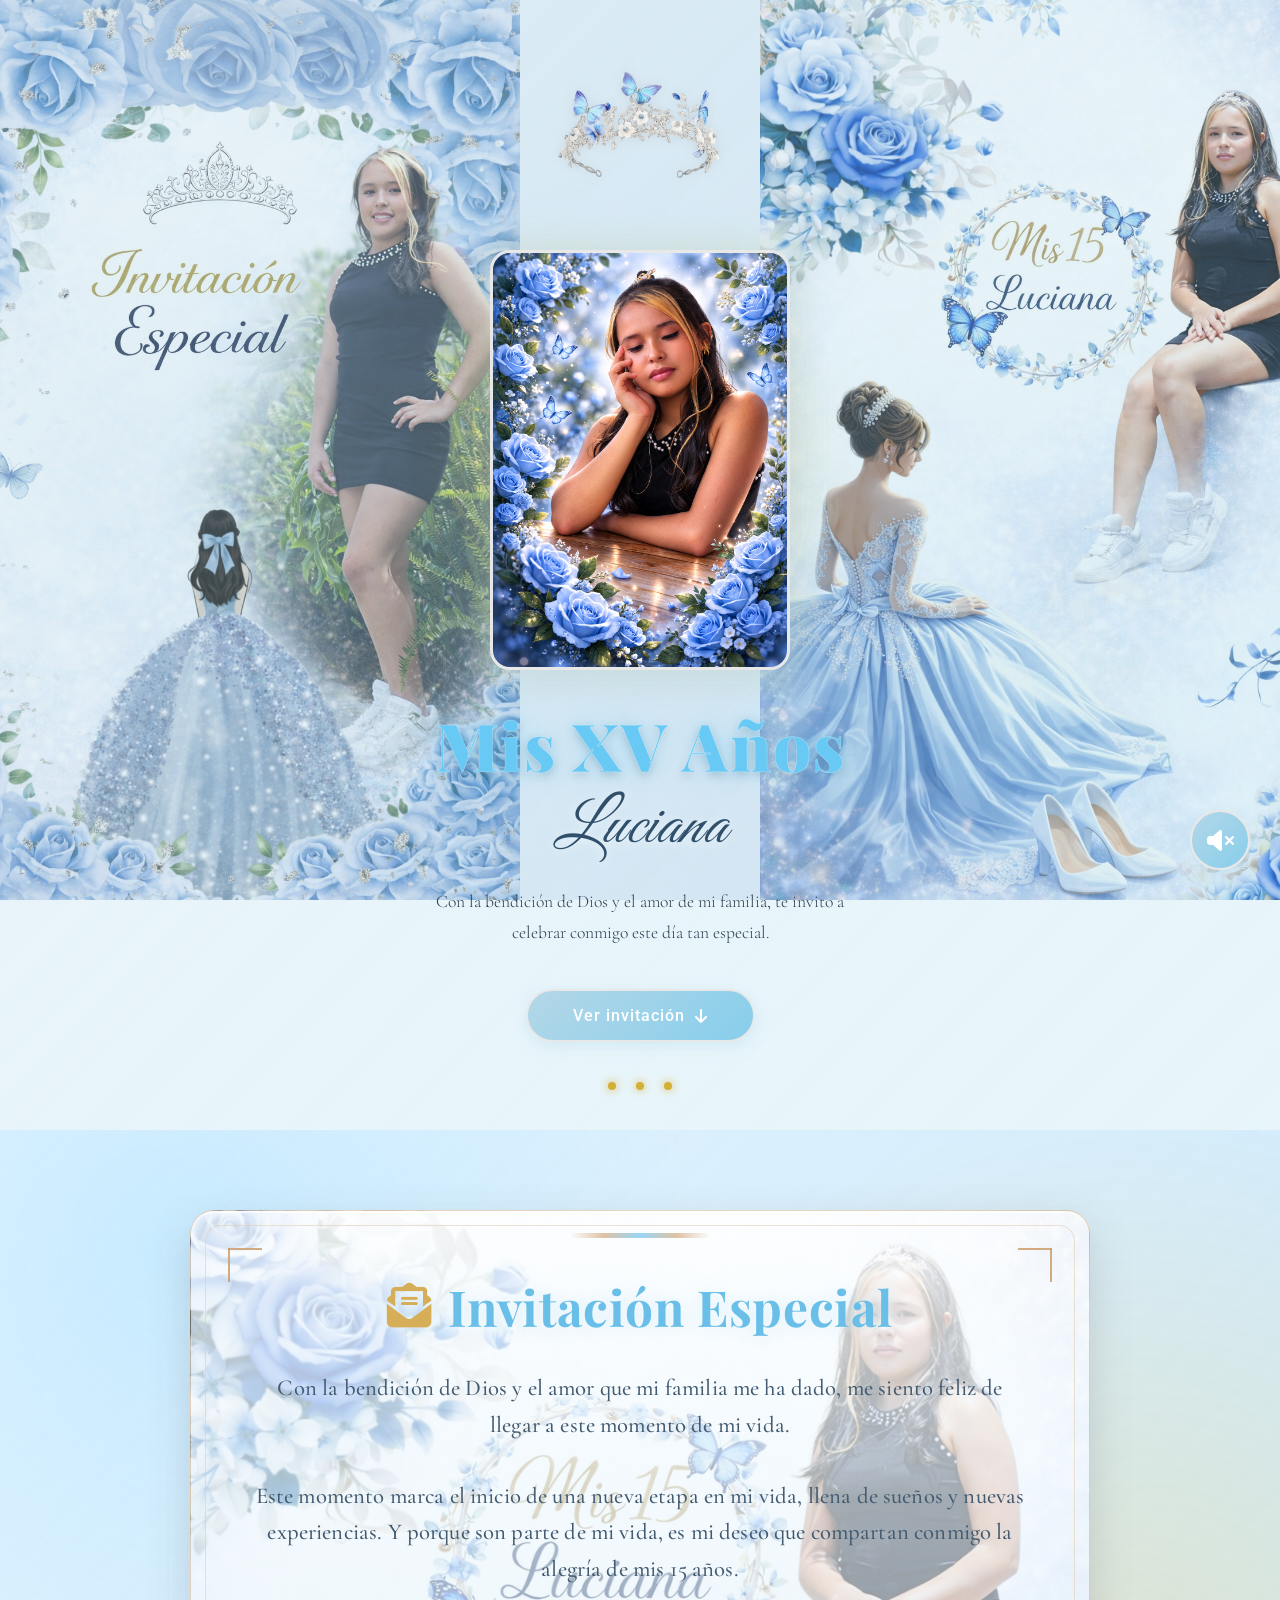
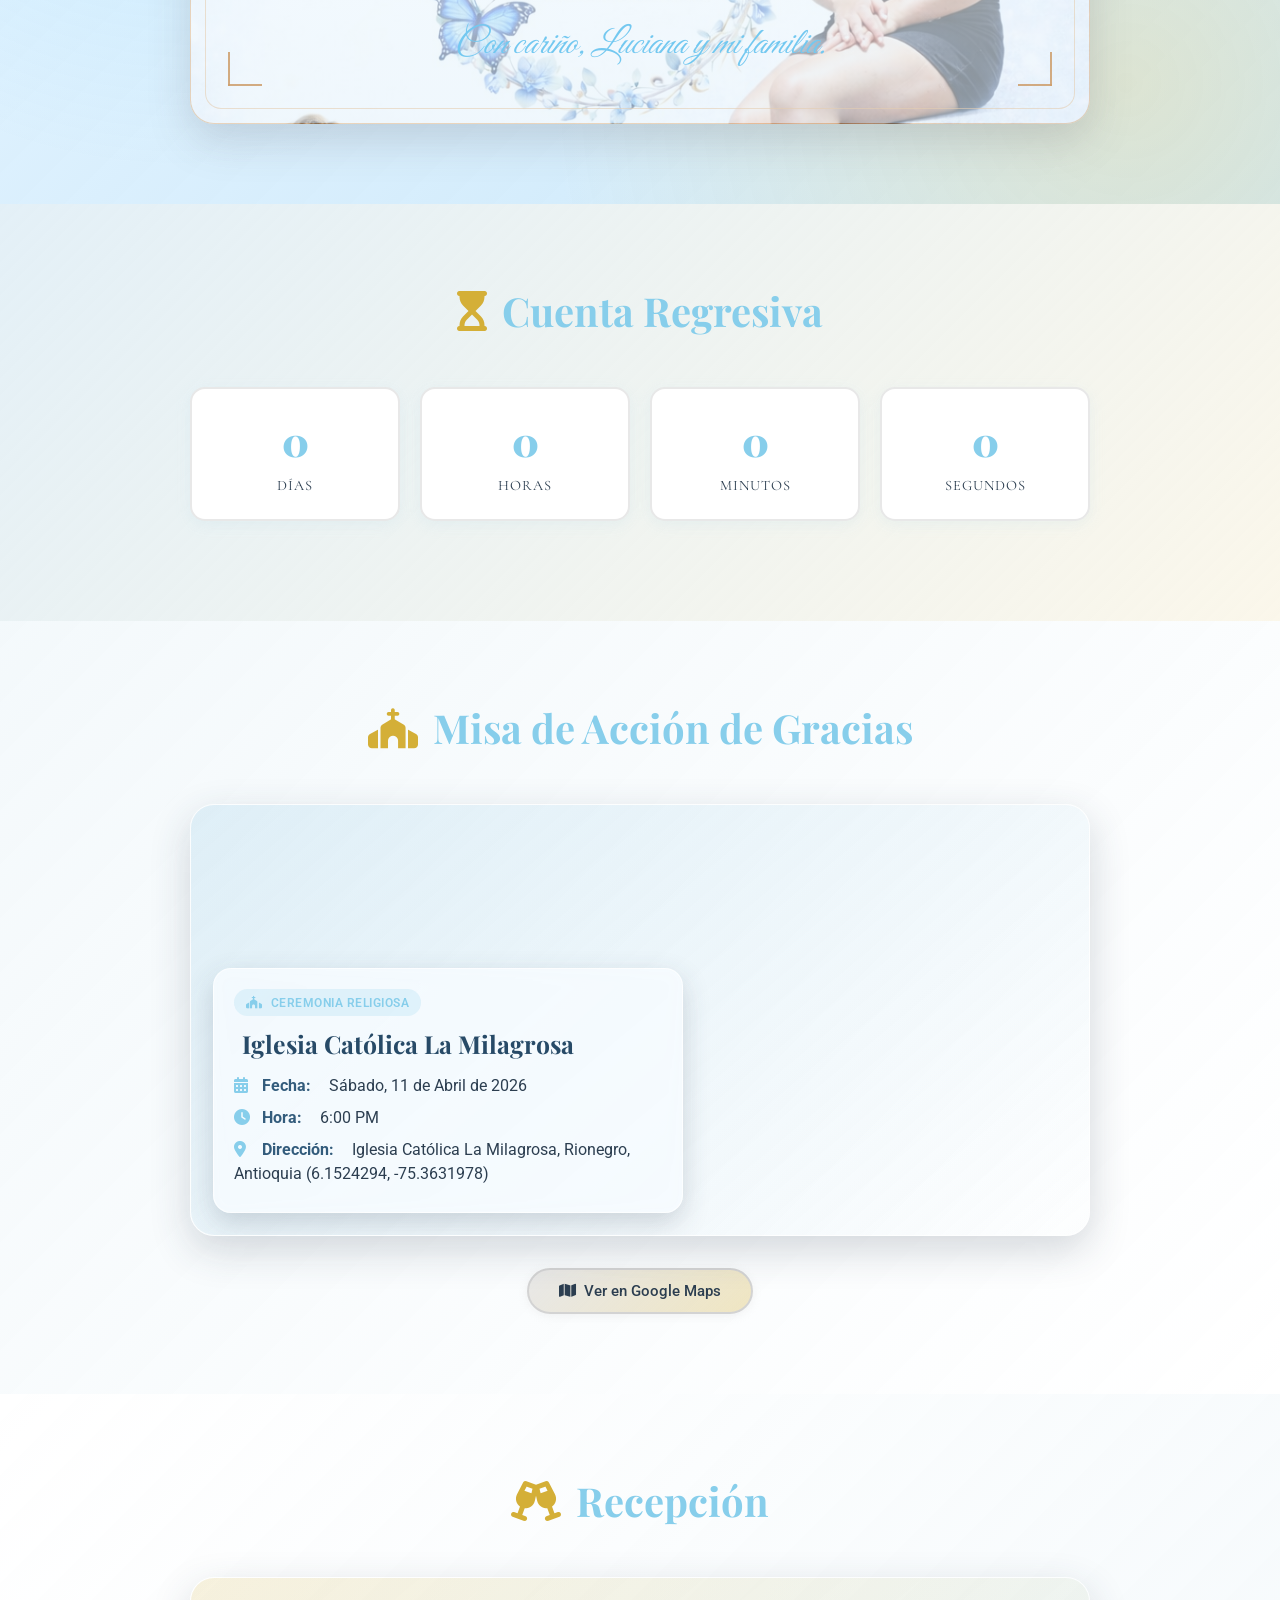
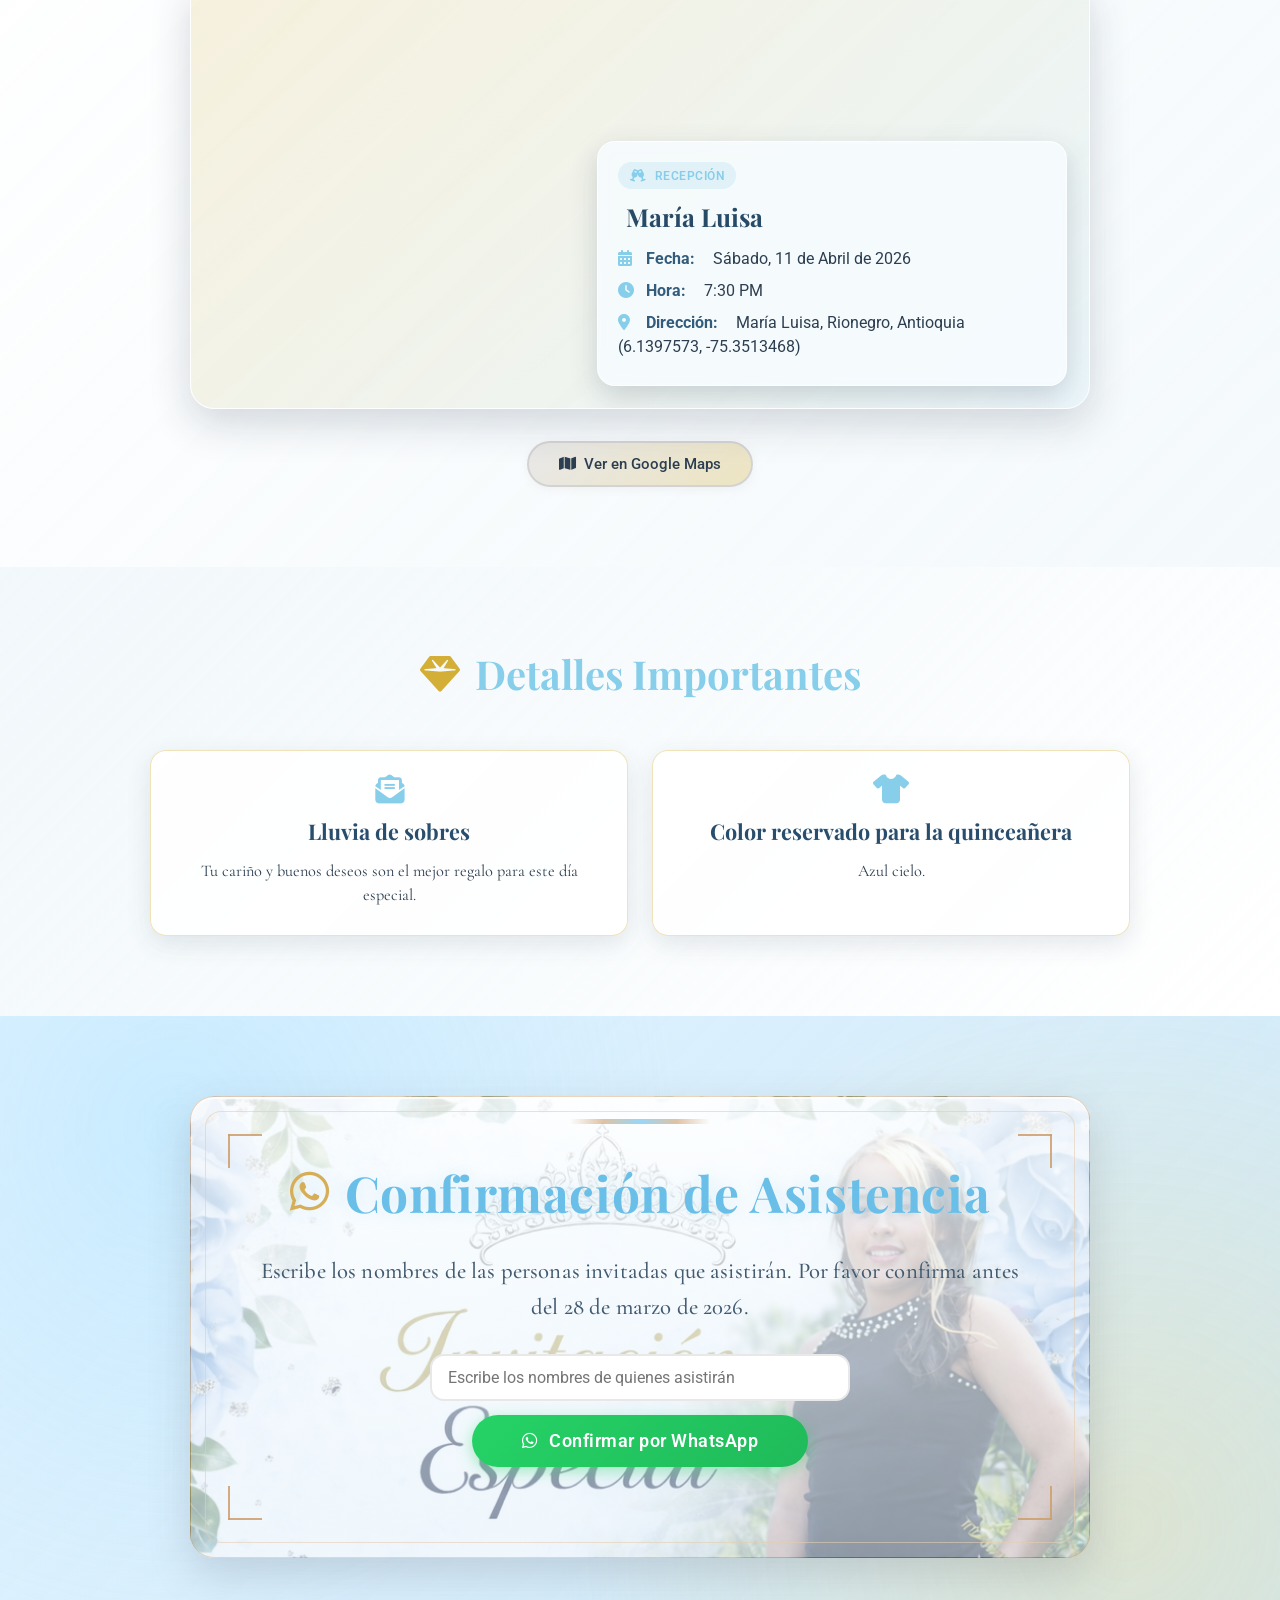
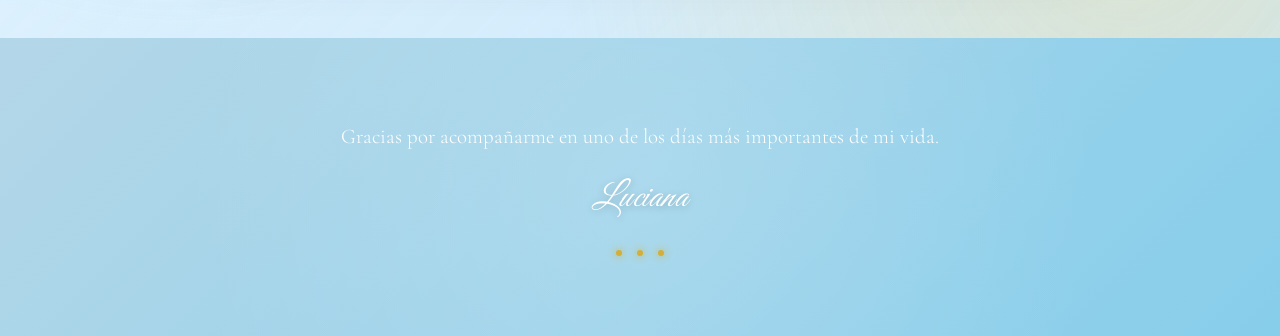
==== commit 18732cb5: "actualizacion" ====
--- a/index.html
+++ b/index.html
@@ -242,7 +242,7 @@
     <!-- ============================================ -->
     <!-- SECCIÓN 6: CONFIRMACIÓN DE ASISTENCIA -->
     <!-- ============================================ -->
-    <section class="confirmation-section">
+    <section class="confirmation-section" id="attendanceConfirm">
         <div class="confirmation-container">
             <div class="confirmation-content">
                 <h2 class="section-title">
--- a/css/style.css
+++ b/css/style.css
@@ -85,7 +85,7 @@
     background-repeat: no-repeat;
     background-position: center;
     background-size: contain;
-    opacity: 0.12;
+    opacity: 0.04;
     pointer-events: none;
     z-index: -1;
 }
@@ -147,7 +147,7 @@
     body::after {
         width: 78vw;
         height: 72vh;
-        opacity: 0.09;
+        opacity: 0.03;
     }
 
     .music-toggle {
@@ -745,17 +745,7 @@
 
 .confirmation-container::before,
 .confirmation-container::after {
-    content: '';
-    position: absolute;
-    width: 190px;
-    height: 190px;
-    pointer-events: none;
-    z-index: 3;
-    opacity: 0.66;
-    filter: drop-shadow(0 8px 10px rgba(44, 62, 80, 0.14));
-    background-repeat: no-repeat;
-    background-position: center;
-    background-size: contain;
+    content: none;
 }
 
 .confirmation-container::before {
@@ -785,13 +775,12 @@
 
 .confirmation-content {
     background:
-        linear-gradient(180deg, rgba(255, 255, 255, 0.78) 0%, rgba(238, 250, 255, 0.62) 44%, rgba(219, 241, 255, 0.46) 74%, rgba(206, 232, 248, 0.38) 100%),
-        radial-gradient(circle at 50% 10%, rgba(255, 255, 255, 0.42) 0%, rgba(255, 255, 255, 0.14) 58%, rgba(255, 255, 255, 0) 100%),
-        url("../images/invitacion_luciana_princesa (1).png");
-    background-repeat: no-repeat, no-repeat, no-repeat;
-    background-position: center, center, center 92%;
-    background-size: cover, cover, 132% auto;
-    background-blend-mode: normal, normal, normal;
+        linear-gradient(180deg, rgba(252, 254, 255, 0.82) 0%, rgba(240, 249, 255, 0.68) 46%, rgba(228, 242, 252, 0.56) 100%),
+        url("../images/download-2.png");
+    background-repeat: no-repeat, no-repeat;
+    background-position: center, 78% 12%;
+    background-size: cover, 108% auto;
+    background-blend-mode: normal, normal;
     border: 1px solid rgba(212, 168, 118, 0.48);
     border-radius: 24px;
     padding: 62px 44px 52px;
@@ -801,6 +790,16 @@
     position: relative;
     z-index: 2;
     overflow: hidden;
+}
+
+/* Fondo especifico para Confirmacion de Asistencia */
+#attendanceConfirm .confirmation-content {
+    background:
+        linear-gradient(180deg, rgba(252, 254, 255, 0.84) 0%, rgba(240, 248, 254, 0.66) 46%, rgba(228, 241, 251, 0.56) 100%),
+        url("../images/imgae-4.jpg");
+    background-repeat: no-repeat, no-repeat;
+    background-position: center, 76% 20%;
+    background-size: cover, 116% auto;
 }
 
 .confirmation-content::before {
@@ -1145,8 +1144,13 @@
 
     .confirmation-content {
         padding: 52px 28px 40px;
-        background-position: center, center, center 90%;
-        background-size: cover, cover, 150% auto;
+        background-position: center, 74% 14%;
+        background-size: cover, 124% auto;
+    }
+
+    #attendanceConfirm .confirmation-content {
+        background-position: center, 72% 22%;
+        background-size: cover, 132% auto;
     }
 
     .confirmation-text {
@@ -1314,8 +1318,13 @@
     .confirmation-content {
         border-radius: 15px;
         padding: 36px 16px 28px;
-        background-position: center, center, center 88%;
-        background-size: cover, cover, 182% auto;
+        background-position: center, 70% 16%;
+        background-size: cover, 148% auto;
+    }
+
+    #attendanceConfirm .confirmation-content {
+        background-position: center, 70% 24%;
+        background-size: cover, 154% auto;
     }
 
     .confirmation-container::before,
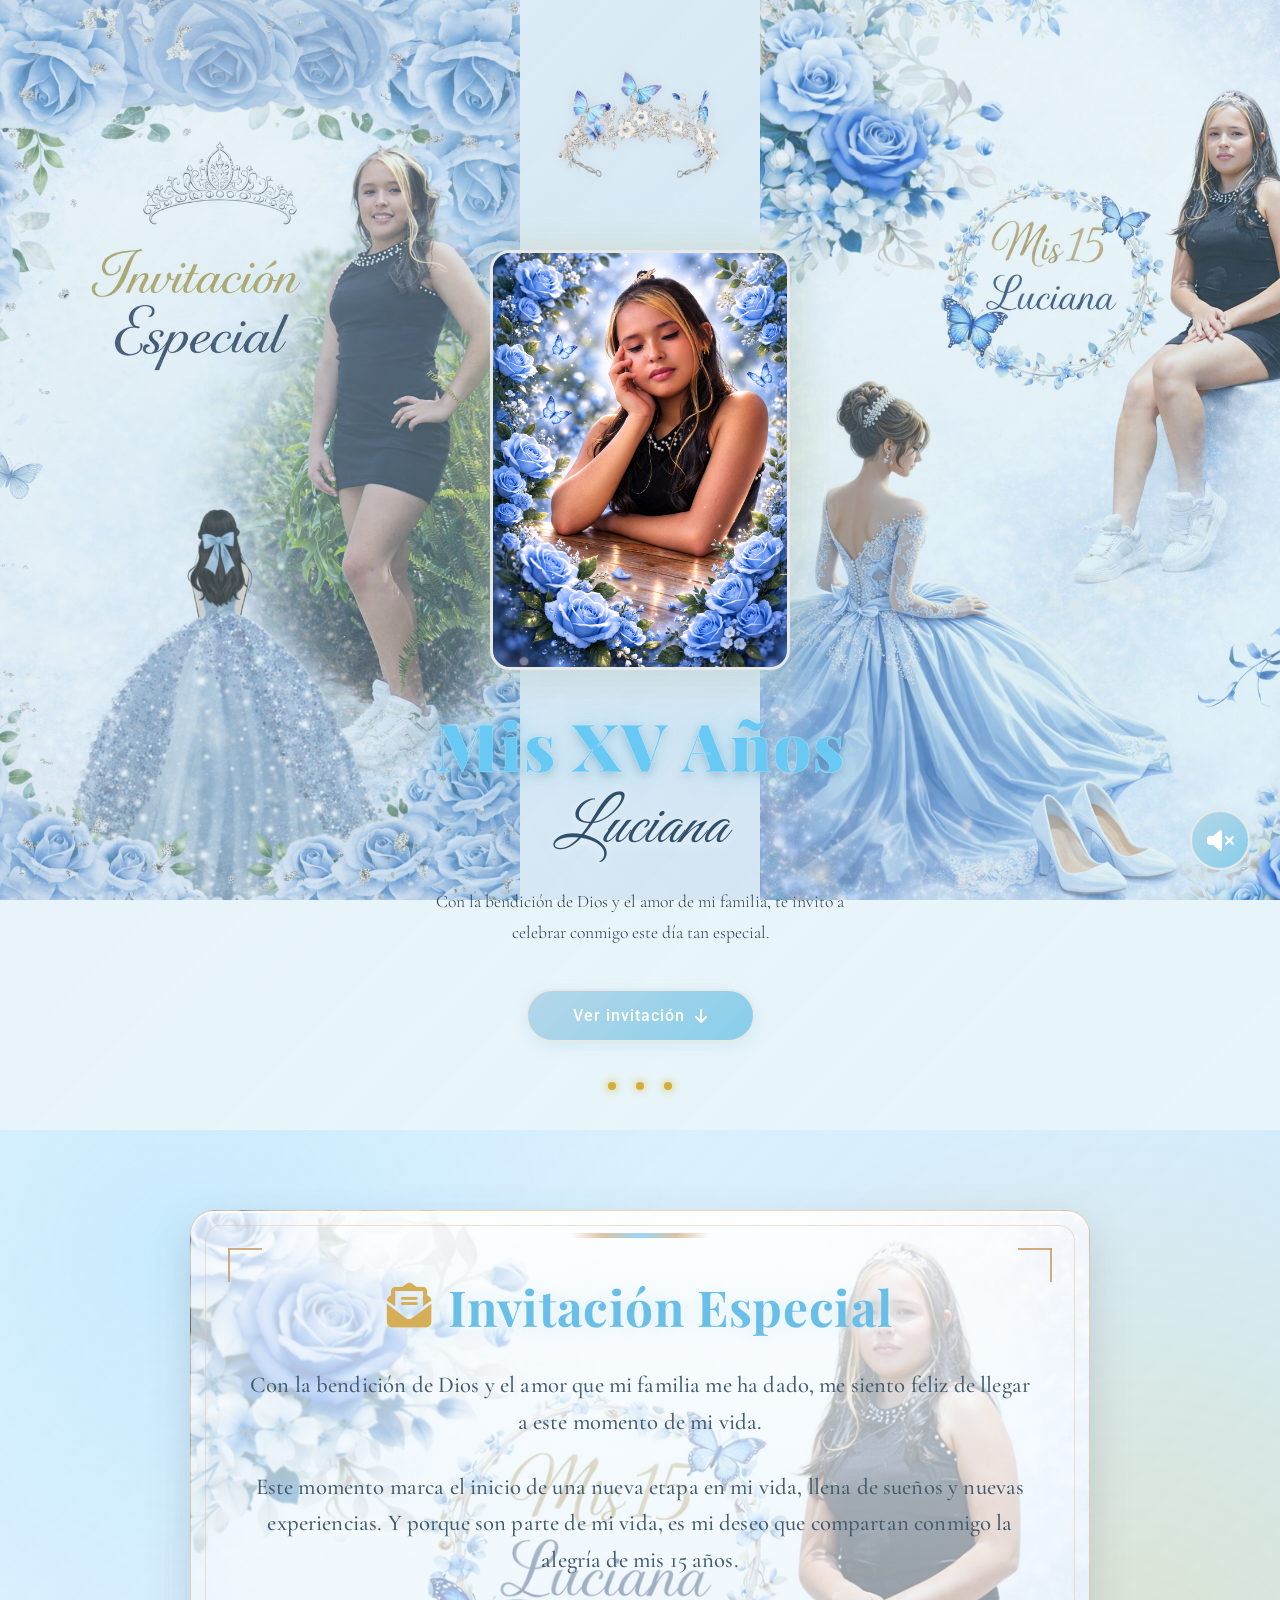
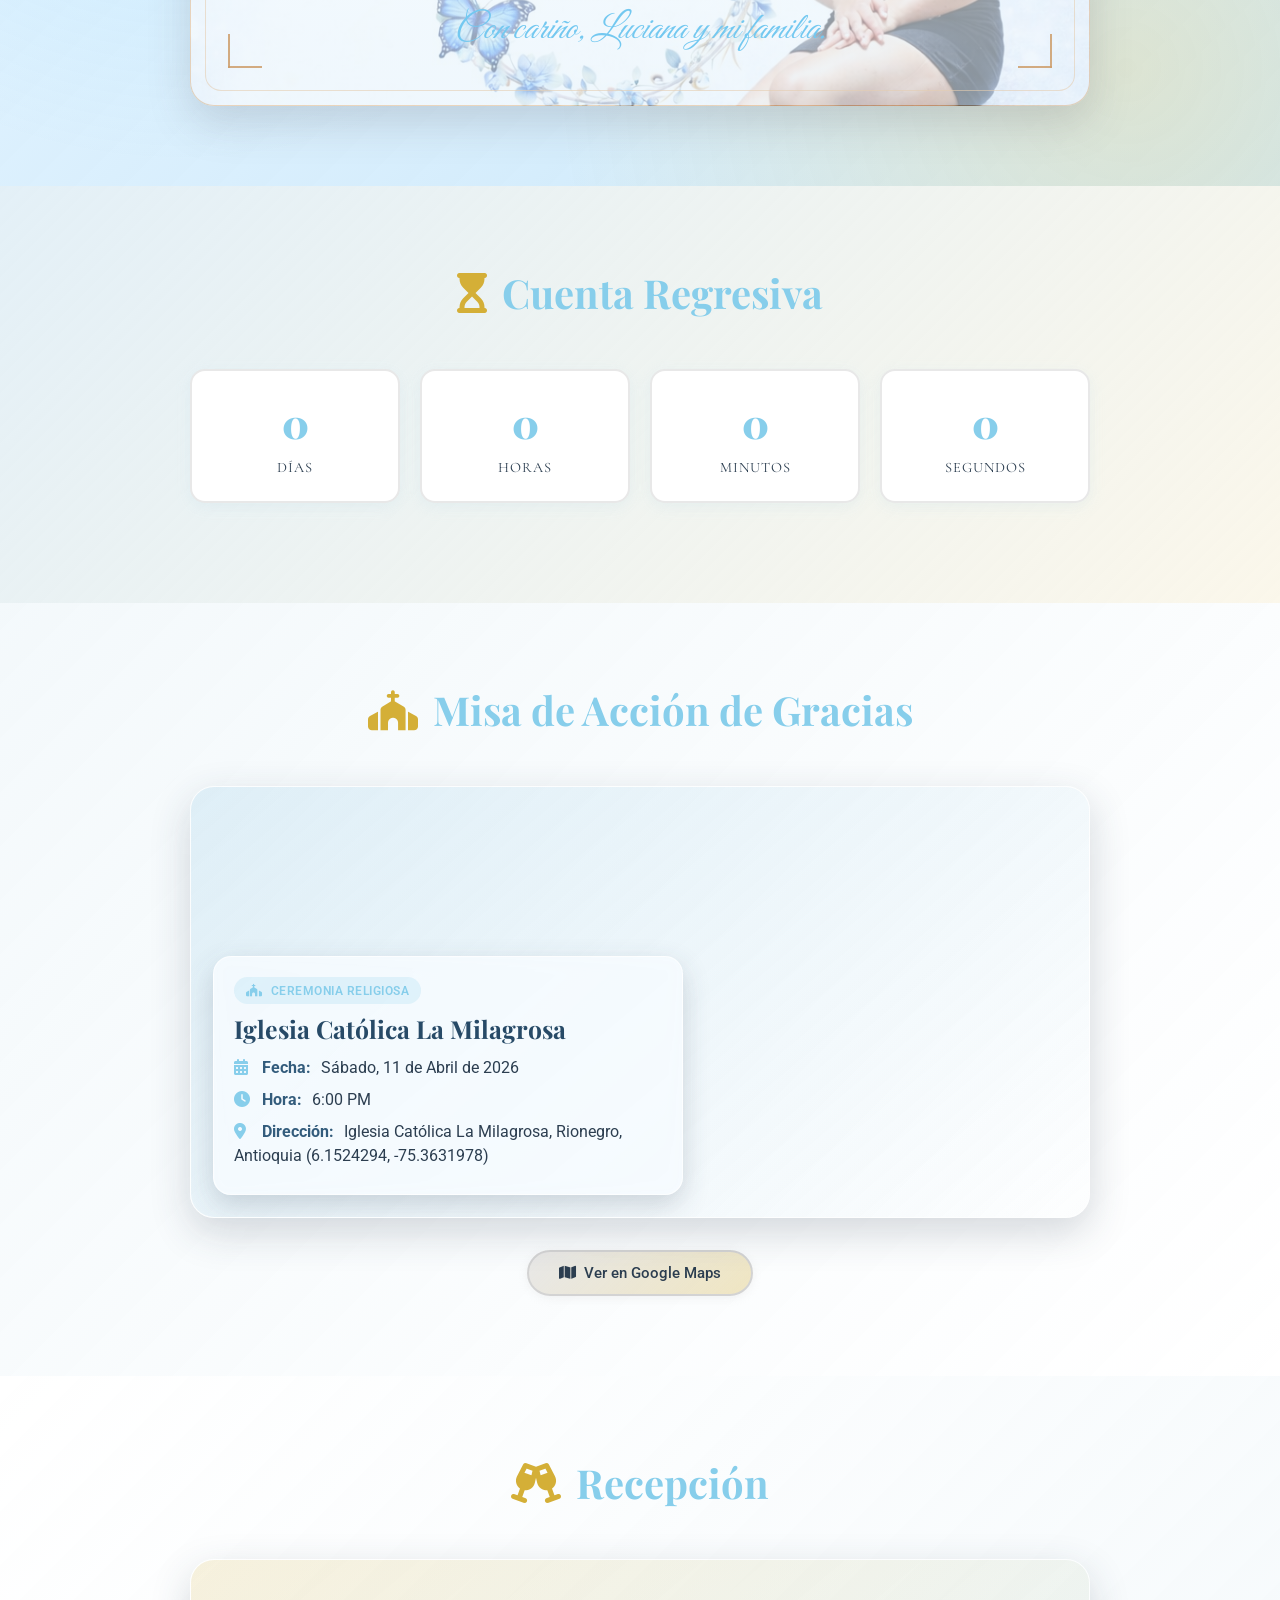
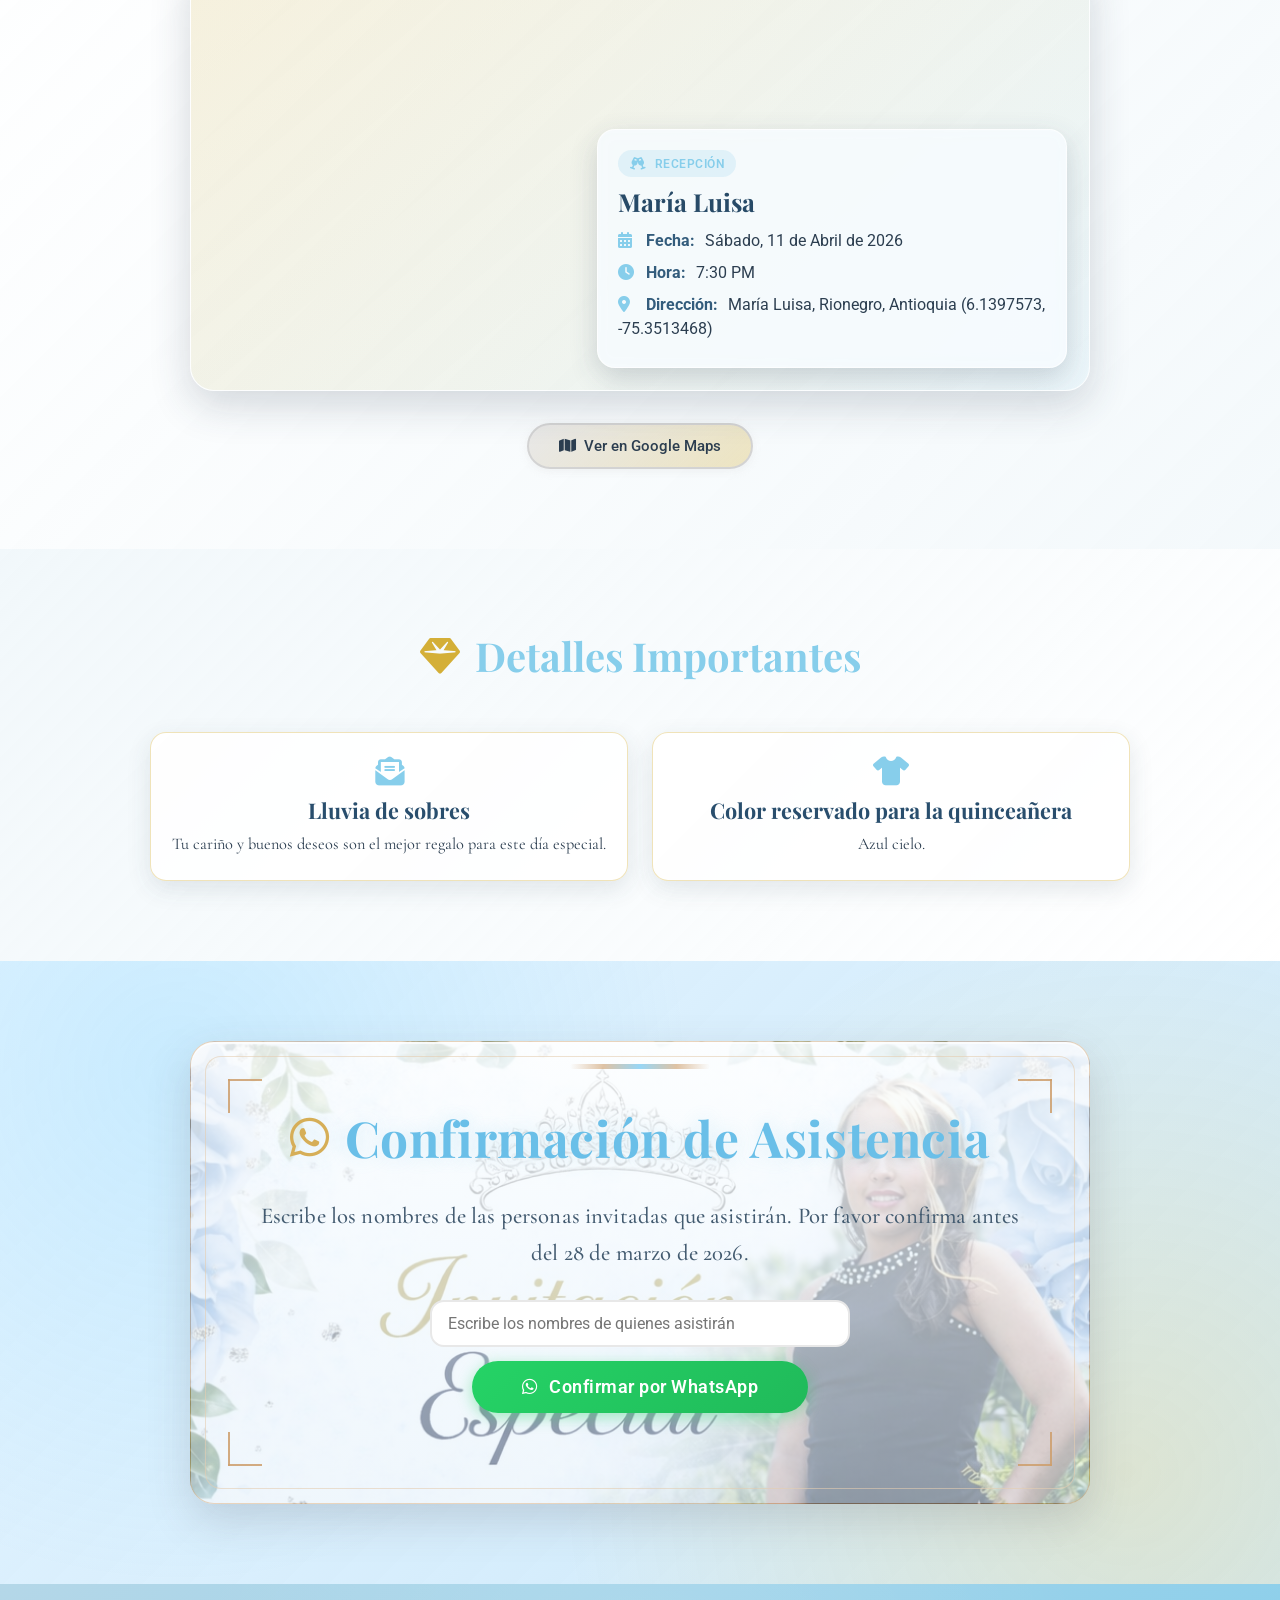
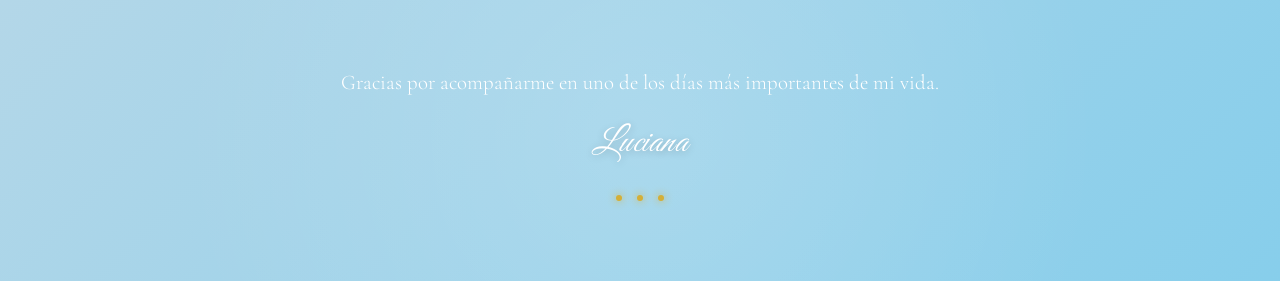
==== commit fbbab7de: "coambios de digitacion" ====
--- a/index.html
+++ b/index.html
@@ -80,18 +80,18 @@
                     Invitaci&oacute;n Especial
                 </h2>
 
-                <p id="invitationMainMessage" class="confirmation-text editable" contenteditable="true">
+                <p id="invitationMainMessage" class="confirmation-text editable" contenteditable="false">
                     Con la bendici&oacute;n de Dios y el amor que mi familia me ha dado, me siento feliz
                     de llegar a este momento de mi vida.
                 </p>
 
-                <p id="momSpecialMessage" class="confirmation-text editable" contenteditable="true">
+                <p id="momSpecialMessage" class="confirmation-text editable" contenteditable="false">
                     Este momento marca el inicio de una nueva etapa en mi vida, llena de sue&ntilde;os
                     y nuevas experiencias. Y porque son parte de mi vida, es mi deseo que
                     compartan conmigo la alegr&iacute;a de mis 15 a&ntilde;os.
                 </p>
 
-                <p id="momSignature" class="message-signature editable" contenteditable="true">
+                <p id="momSignature" class="message-signature editable" contenteditable="false">
                     Con cari&ntilde;o, Luciana y mi familia.
                 </p>
             </div>
@@ -155,12 +155,12 @@
 
                 <div class="venue-info-card">
                     <p class="venue-chip"><i class="fas fa-church"></i> Ceremonia religiosa</p>
-                    <h3 class="venue-title editable" id="churchName" contenteditable="true">Iglesia Católica La Milagrosa</h3>
+                    <h3 class="venue-title editable" id="churchName" contenteditable="false">Iglesia Católica La Milagrosa</h3>
 
                     <div class="venue-meta-grid">
-                        <p><i class="fas fa-calendar-alt"></i><strong>Fecha:</strong> <span id="massDate" class="editable" contenteditable="true">Sábado, 11 de Abril de 2026</span></p>
-                        <p><i class="fas fa-clock"></i><strong>Hora:</strong> <span id="massTime" class="editable" contenteditable="true">6:00 PM</span></p>
-                        <p><i class="fas fa-map-marker-alt"></i><strong>Dirección:</strong> <span id="churchAddress" class="editable" contenteditable="true">Iglesia Católica La Milagrosa, Rionegro, Antioquia (6.1524294, -75.3631978)</span></p>
+                        <p><i class="fas fa-calendar-alt"></i><strong>Fecha:</strong> <span id="massDate" class="editable" contenteditable="false">Sábado, 11 de Abril de 2026</span></p>
+                        <p><i class="fas fa-clock"></i><strong>Hora:</strong> <span id="massTime" class="editable" contenteditable="false">6:00 PM</span></p>
+                        <p><i class="fas fa-map-marker-alt"></i><strong>Dirección:</strong> <span id="churchAddress" class="editable" contenteditable="false">Iglesia Católica La Milagrosa, Rionegro, Antioquia (6.1524294, -75.3631978)</span></p>
                     </div>
                 </div>
             </div>
@@ -195,12 +195,12 @@
 
                 <div class="venue-info-card">
                     <p class="venue-chip"><i class="fas fa-champagne-glasses"></i> Recepción</p>
-                    <h3 class="venue-title editable" id="hallName" contenteditable="true">Mar&iacute;a Luisa</h3>
+                    <h3 class="venue-title editable" id="hallName" contenteditable="false">Mar&iacute;a Luisa</h3>
 
                     <div class="venue-meta-grid">
-                        <p><i class="fas fa-calendar-alt"></i><strong>Fecha:</strong> <span id="receptionDate" class="editable" contenteditable="true">Sábado, 11 de Abril de 2026</span></p>
-                        <p><i class="fas fa-clock"></i><strong>Hora:</strong> <span id="receptionTime" class="editable" contenteditable="true">7:30 PM</span></p>
-                        <p><i class="fas fa-map-marker-alt"></i><strong>Dirección:</strong> <span id="hallAddress" class="editable" contenteditable="true">María Luisa, Rionegro, Antioquia (6.1397573, -75.3513468)</span></p>
+                        <p><i class="fas fa-calendar-alt"></i><strong>Fecha:</strong> <span id="receptionDate" class="editable" contenteditable="false">Sábado, 11 de Abril de 2026</span></p>
+                        <p><i class="fas fa-clock"></i><strong>Hora:</strong> <span id="receptionTime" class="editable" contenteditable="false">7:30 PM</span></p>
+                        <p><i class="fas fa-map-marker-alt"></i><strong>Dirección:</strong> <span id="hallAddress" class="editable" contenteditable="false">María Luisa, Rionegro, Antioquia (6.1397573, -75.3513468)</span></p>
                     </div>
                 </div>
             </div>
@@ -226,14 +226,14 @@
             <div class="details-grid">
                 <article class="detail-note-card">
                     <i class="fas fa-envelope-open-text"></i>
-                    <h3 class="editable" id="giftTitle" contenteditable="true">Lluvia de sobres</h3>
-                    <p class="editable" id="giftText" contenteditable="true">Tu cariño y buenos deseos son el mejor regalo para este día especial.</p>
+                    <h3 class="editable" id="giftTitle" contenteditable="false">Lluvia de sobres</h3>
+                    <p class="editable" id="giftText" contenteditable="false">Tu cariño y buenos deseos son el mejor regalo para este día especial.</p>
                 </article>
 
                 <article class="detail-note-card">
                     <i class="fas fa-shirt"></i>
-                    <h3 class="editable" id="reservedColorTitle" contenteditable="true">Color reservado para la quinceañera</h3>
-                    <p class="editable" id="reservedColorText" contenteditable="true">Azul cielo.</p>
+                    <h3 class="editable" id="reservedColorTitle" contenteditable="false">Color reservado para la quinceañera</h3>
+                    <p class="editable" id="reservedColorText" contenteditable="false">Azul cielo.</p>
                 </article>
             </div>
         </div>
--- a/css/style.css
+++ b/css/style.css
@@ -705,20 +705,16 @@
 
 /* Estilos para campos editables */
 .editable {
-    cursor: pointer;
-    border-radius: 5px;
-    padding: 3px 8px;
-    transition: background-color 0.2s ease;
+    cursor: default;
 }
 
 .editable:hover {
-    background-color: rgba(180, 215, 232, 0.2);
+    background-color: transparent;
 }
 
 .editable:focus {
-    background-color: rgba(180, 215, 232, 0.3);
-    outline: 2px solid var(--color-secondary);
-    outline-offset: 2px;
+    background-color: transparent;
+    outline: none;
 }
 
 /* ====================================================== */
